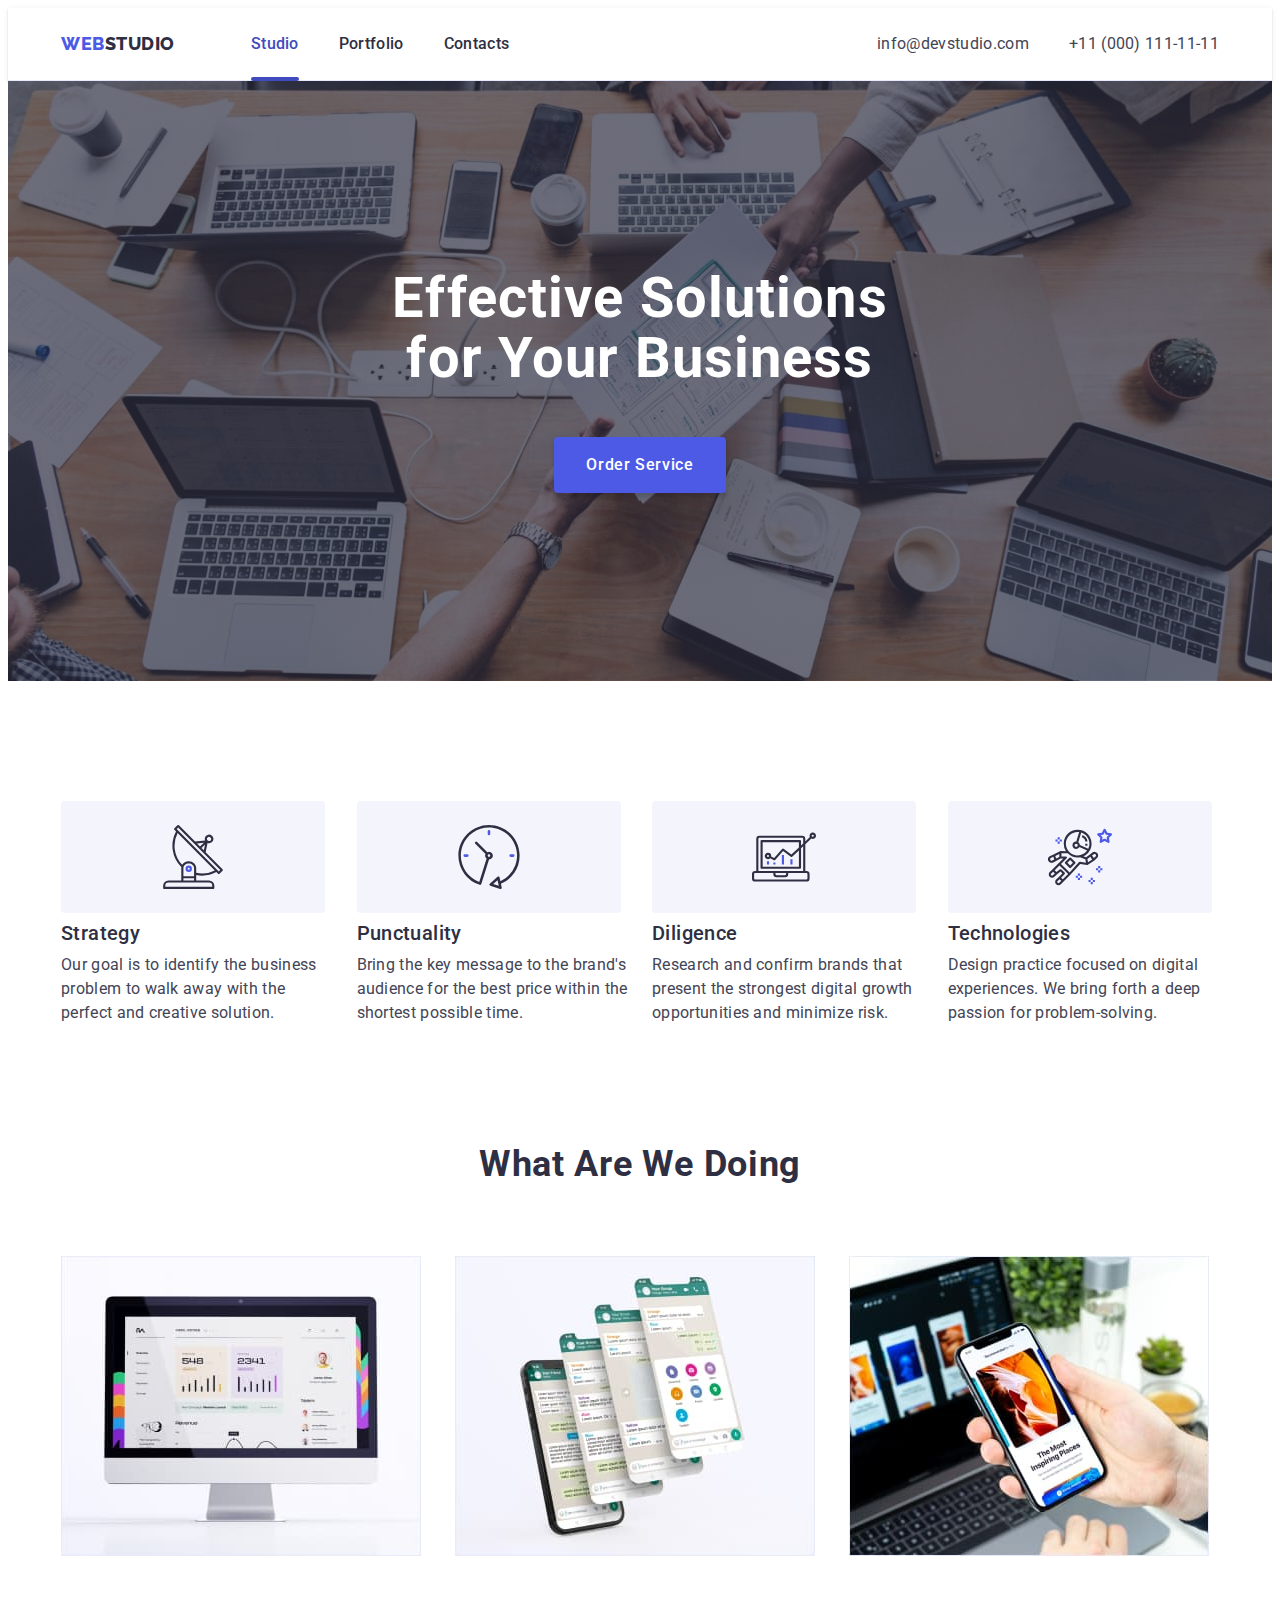
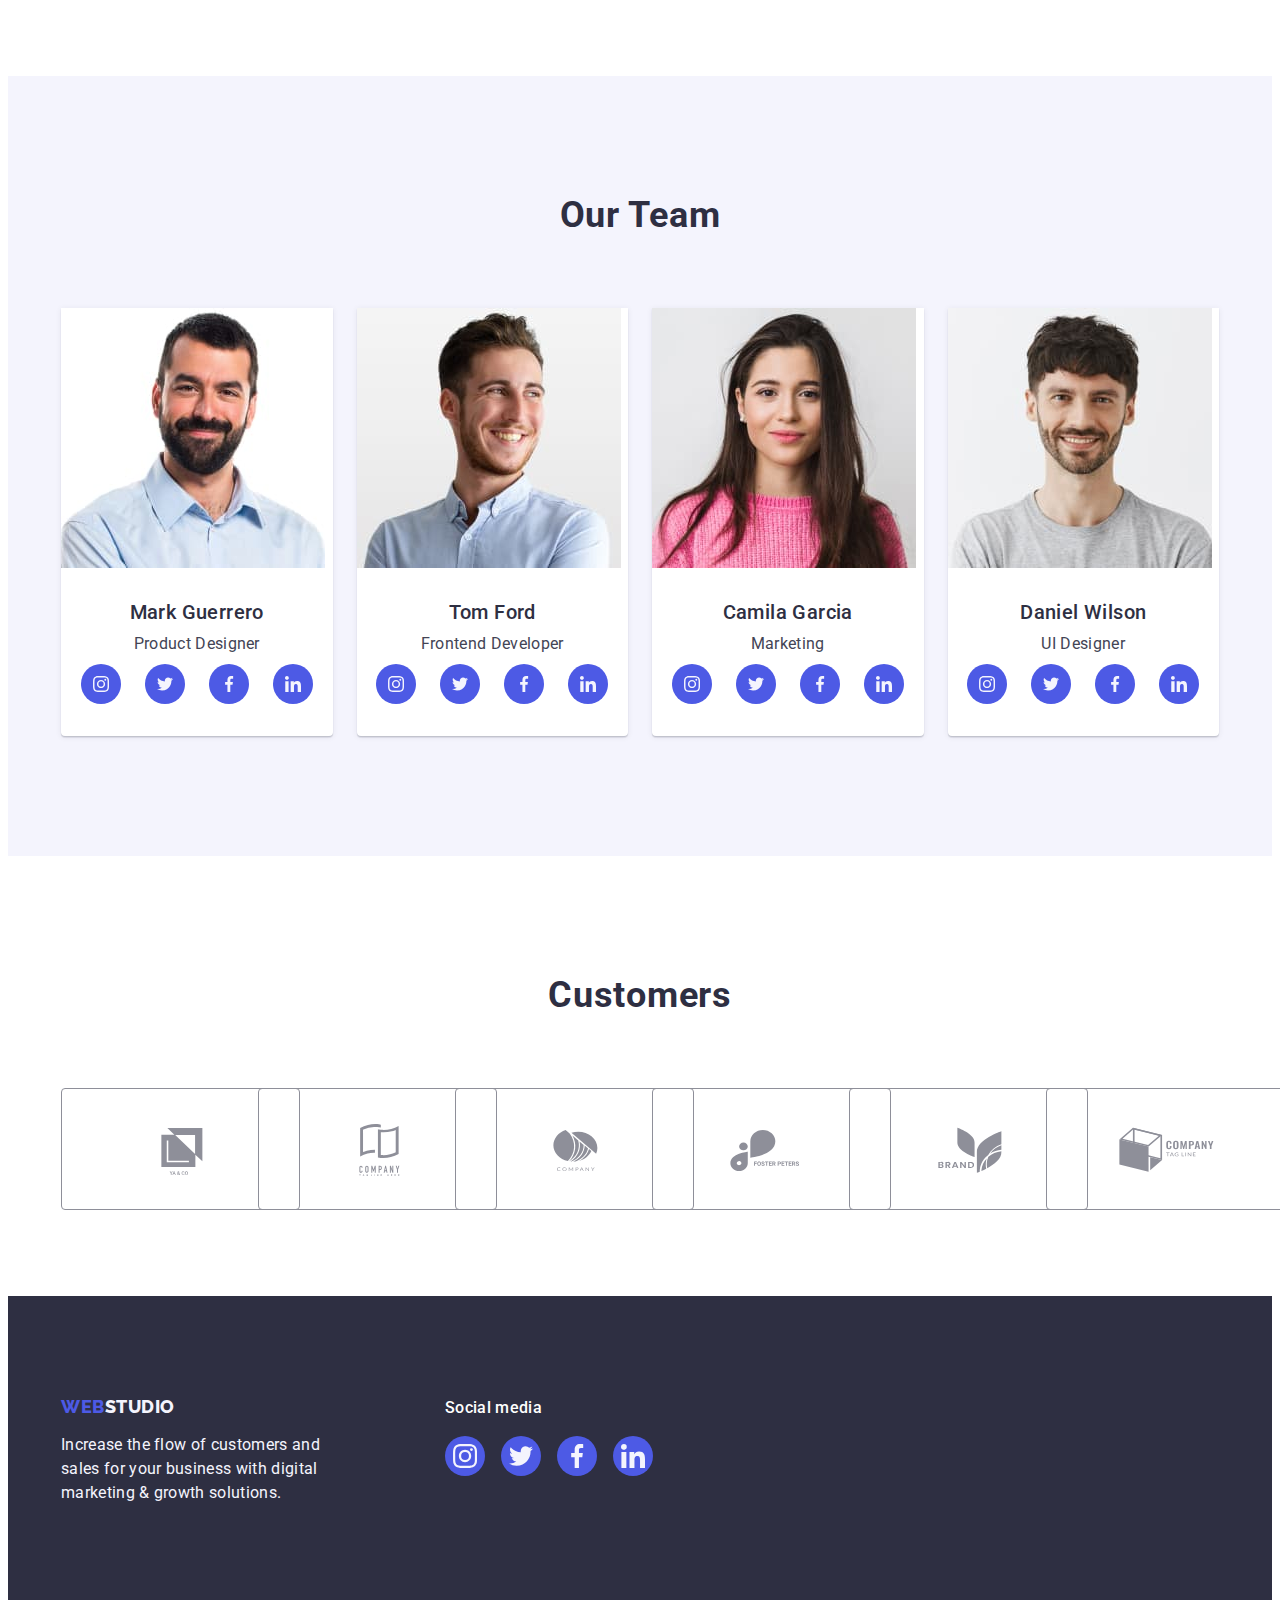
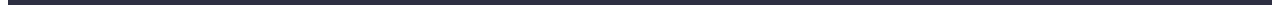
==== index.html @ c90011cb "Initial commit" ====
<!DOCTYPE html>
<html lang="en">
  <head>
    <meta charset="UTF-8" />
    <meta http-equiv="X-UA-Compatible" content="IE=edge" />
    <meta name="viewport" content="width=device-width, initial-scale=1.0" />
    <title>Web Studio</title>
    <link
      rel="stylesheet"
      href="https://cdnjs.cloudflare.com/ajax/libs/modern-normalize/1.1.0/modern-normalize.min.css"
      integrity="sha512-wpPYUAdjBVSE4KJnH1VR1HeZfpl1ub8YT/NKx4PuQ5NmX2tKuGu6U/JRp5y+Y8XG2tV+wKQpNHVUX03MfMFn9Q=="
      crossorigin="anonymous"
      referrerpolicy="no-referrer"
    />
    <link rel="preconnect" href="https://fonts.googleapis.com" />
    <link rel="preconnect" href="https://fonts.gstatic.com" crossorigin />
    <link
      href="https://fonts.googleapis.com/css2?family=Raleway:wght@800&family=Roboto:wght@400;500;700;900&display=swap"
      rel="stylesheet"
    />
    <link rel="stylesheet" href="./css/styles.css" />
  </head>
  <body>
    <!--Top line-->
    <header class="page-header">
      <div class="page-header-container container">
        <nav class="navigation">
          <a class="link-logo header-logo-link link" href="./index.html"
            >Web<span class="logo-text-top">Studio</span></a
          >
          <ul class="nav-list list">
            <li class="nav-list-item">
              <a class="nav-list-link link current" href="./index.html"
                >Studio</a
              >
            </li>
            <li class="nav-list-item">
              <a class="nav-list-link link" href="./portfolio.html"
                >Portfolio</a
              >
            </li>
            <li class="nav-list-item">
              <a class="nav-list-link link" href="">Contacts</a>
            </li>
          </ul>
        </nav>
        <address class="contact-info">
          <ul class="contact-list list">
            <li class="contact-list-item">
              <a class="contact-info-link link" href="mailto:info@devstudio.com"
                >info@devstudio.com</a
              >
            </li>
            <li class="contact-list-item">
              <a class="contact-info-link link" href="tel:+110001111111"
                >+11 (000) 111-11-11</a
              >
            </li>
          </ul>
        </address>
      </div>
    </header>
    <!--main-content-->
    <main>
      <!--Hero-->
      <section class="hero">
        <div class="hero-container container">
          <h1 class="hero-title">Effective Solutions for Your Business</h1>
          <button type="button" class="modal-open-btn" data-modal-open>
            Order Service
          </button>
        </div>
      </section>
      <!--Our-Advantage-->
      <section class="advantage section">
        <div class="advantage-container container">
          <h2 class="advantage-title visually-hidden">Our Advantage</h2>
          <ul class="advantage-list list">
            <li class="advantage-list-item">
              <div class="advantage-icon-container">
                <svg
                  class="advantage-icon"
                  aria-label="antenna icon"
                  width="64"
                  height="64"
                >
                  <use href="./images/icons.svg#icon-antenna"></use>
                </svg>
              </div>
              <h3 class="advantage-subtitle subtitle">Strategy</h3>
              <p class="advantage-description description">
                Our goal is to identify the business problem to walk away with
                the perfect and creative solution.
              </p>
            </li>
            <li class="advantage-list-item">
              <div class="advantage-icon-container">
                <svg
                  class="advantage-icon"
                  aria-label="clock icon"
                  width="64"
                  height="64"
                >
                  <use href="./images/icons.svg#icon-clock"></use>
                </svg>
              </div>
              <h3 class="advantage-subtitle subtitle">Punctuality</h3>
              <p class="advantage-description description">
                Bring the key message to the brand's audience for the best price
                within the shortest possible time.
              </p>
            </li>
            <li class="advantage-list-item">
              <div class="advantage-icon-container">
                <svg
                  class="advantage-icon"
                  aria-label="diagram icon"
                  width="64"
                  height="64"
                >
                  <use href="./images/icons.svg#icon-diagram"></use>
                </svg>
              </div>
              <h3 class="advantage-subtitle subtitle">Diligence</h3>
              <p class="advantage-description description">
                Research and confirm brands that present the strongest digital
                growth opportunities and minimize risk.
              </p>
            </li>
            <li class="advantage-list-item">
              <div class="advantage-icon-container">
                <svg
                  class="advantage-icon"
                  aria-label="astronaut icon"
                  width="64"
                  height="64"
                >
                  <use href="./images/icons.svg#icon-astronaut"></use>
                </svg>
              </div>
              <h3 class="advantage-subtitle subtitle">Technologies</h3>
              <p class="advantage-description description">
                Design practice focused on digital experiences. We bring forth a
                deep passion for problem-solving.
              </p>
            </li>
          </ul>
        </div>
      </section>
      <!--What-are-we-doing-->
      <section class="servises section">
        <div class="servises-container container">
          <h2 class="servises-title title">What are we doing</h2>
          <ul class="servises-list list">
            <li class="servises-list-item">
              <img
                class="servises-list-img"
                src="./images/servises/img-1.jpg"
                alt="website"
                width="360"
              />
            </li>
            <li class="servises-list-item">
              <img
                class="servises-list-img"
                src="./images/servises/img-2.jpg"
                alt="design"
                width="360"
              />
            </li>
            <li class="servises-list-item">
              <img
                class="servises-list-img"
                src="./images/servises/img-3.jpg"
                alt="applications"
                width="360"
              />
            </li>
          </ul>
        </div>
      </section>
      <!--Our-Team-->
      <section class="team section">
        <div class="team-container container">
          <h2 class="team-title title">Our Team</h2>
          <ul class="team-list list">
            <li class="team-list-item">
              <img
                class="team-list-img"
                src="./images/our-team/mark-guerrero.jpg"
                alt="man"
                width="264"
              />
              <div class="team-card-container">
                <h3 class="team-list-subtitle subtitle">Mark Guerrero</h3>
                <p class="team-position description">Product Designer</p>
                <ul class="social-list list">
                  <li class="social-list-item">
                    <a href="" class="social-list-link">
                      <svg
                        class="social-list-icon"
                        aria-label="instagram icon"
                        width="16"
                        height="16"
                      >
                        <use href="./images/icons.svg#icon-instagram"></use>
                      </svg>
                    </a>
                  </li>
                  <li class="social-list-item">
                    <a href="" class="social-list-link">
                      <svg
                        class="social-list-icon"
                        aria-label="twitter icon"
                        width="16"
                        height="16"
                      >
                        <use href="./images/icons.svg#icon-twitter"></use>
                      </svg>
                    </a>
                  </li>
                  <li class="social-list-item">
                    <a href="" class="social-list-link">
                      <svg
                        class="social-list-icon"
                        aria-label="facebook icon"
                        width="16"
                        height="16"
                      >
                        <use href="./images/icons.svg#icon-facebook"></use>
                      </svg>
                    </a>
                  </li>
                  <li class="social-list-item">
                    <a href="" class="social-list-link">
                      <svg
                        class="social-list-icon"
                        aria-label="linkedin icon"
                        width="16"
                        height="16"
                      >
                        <use href="./images/icons.svg#icon-linkedin"></use>
                      </svg>
                    </a>
                  </li>
                </ul>
              </div>
            </li>
            <li class="team-list-item">
              <img
                class="team-list-img"
                src="./images/our-team/tom-ford.jpg"
                alt="man"
                width="264"
              />
              <div class="team-card-container">
                <h3 class="team-list-subtitle subtitle">Tom Ford</h3>
                <p class="team-position description">Frontend Developer</p>
                <ul class="social-list list">
                  <li class="social-list-item">
                    <a href="" class="social-list-link">
                      <svg
                        class="social-list-icon"
                        aria-label="instagram icon"
                        width="16"
                        height="16"
                      >
                        <use href="./images/icons.svg#icon-instagram"></use>
                      </svg>
                    </a>
                  </li>
                  <li class="social-list-item">
                    <a href="" class="social-list-link">
                      <svg
                        class="social-list-icon"
                        aria-label="twitter icon"
                        width="16"
                        height="16"
                      >
                        <use href="./images/icons.svg#icon-twitter"></use>
                      </svg>
                    </a>
                  </li>
                  <li class="social-list-item">
                    <a href="" class="social-list-link">
                      <svg
                        class="social-list-icon"
                        aria-label="facebook icon"
                        width="16"
                        height="16"
                      >
                        <use href="./images/icons.svg#icon-facebook"></use>
                      </svg>
                    </a>
                  </li>
                  <li class="social-list-item">
                    <a href="" class="social-list-link">
                      <svg
                        class="social-list-icon"
                        aria-label="linkedin icon"
                        width="16"
                        height="16"
                      >
                        <use href="./images/icons.svg#icon-linkedin"></use>
                      </svg>
                    </a>
                  </li>
                </ul>
              </div>
            </li>
            <li class="team-list-item">
              <img
                class="team-list-img"
                src="./images/our-team/camila-garcia.jpg"
                alt="women"
                width="264"
              />
              <div class="team-card-container">
                <h3 class="team-list-subtitle subtitle">Camila Garcia</h3>
                <p class="team-position description">Marketing</p>
                <ul class="social-list list">
                  <li class="social-list-item">
                    <a href="" class="social-list-link">
                      <svg
                        class="social-list-icon"
                        aria-label="instagram icon"
                        width="16"
                        height="16"
                      >
                        <use href="./images/icons.svg#icon-instagram"></use>
                      </svg>
                    </a>
                  </li>
                  <li class="social-list-item">
                    <a href="" class="social-list-link">
                      <svg
                        class="social-list-icon"
                        aria-label="twitter icon"
                        width="16"
                        height="16"
                      >
                        <use href="./images/icons.svg#icon-twitter"></use>
                      </svg>
                    </a>
                  </li>
                  <li class="social-list-item">
                    <a href="" class="social-list-link">
                      <svg
                        class="social-list-icon"
                        aria-label="facebook icon"
                        width="16"
                        height="16"
                      >
                        <use href="./images/icons.svg#icon-facebook"></use>
                      </svg>
                    </a>
                  </li>
                  <li class="social-list-item">
                    <a href="" class="social-list-link">
                      <svg
                        class="social-list-icon"
                        aria-label="linkedin icon"
                        width="16"
                        height="16"
                      >
                        <use href="./images/icons.svg#icon-linkedin"></use>
                      </svg>
                    </a>
                  </li>
                </ul>
              </div>
            </li>
            <li class="team-list-item">
              <img
                class="team-list-img"
                src="./images/our-team/daniel-wilson.jpg"
                alt="men"
                width="264"
              />
              <div class="team-card-container">
                <h3 class="team-list-subtitle subtitle">Daniel Wilson</h3>
                <p class="team-position description">UI Designer</p>
                <ul class="social-list list">
                  <li class="social-list-item">
                    <a href="" class="social-list-link">
                      <svg
                        class="social-list-icon"
                        aria-label="instagram icon"
                        width="16"
                        height="16"
                      >
                        <use href="./images/icons.svg#icon-instagram"></use>
                      </svg>
                    </a>
                  </li>
                  <li class="social-list-item">
                    <a href="" class="social-list-link">
                      <svg
                        class="social-list-icon"
                        aria-label="twitter icon"
                        width="16"
                        height="16"
                      >
                        <use href="./images/icons.svg#icon-twitter"></use>
                      </svg>
                    </a>
                  </li>
                  <li class="social-list-item">
                    <a href="" class="social-list-link">
                      <svg
                        class="social-list-icon"
                        aria-label="facebook icon"
                        width="16"
                        height="16"
                      >
                        <use href="./images/icons.svg#icon-facebook"></use>
                      </svg>
                    </a>
                  </li>
                  <li class="social-list-item">
                    <a href="" class="social-list-link">
                      <svg
                        class="social-list-icon"
                        aria-label="linkedin icon"
                        width="16"
                        height="16"
                      >
                        <use href="./images/icons.svg#icon-linkedin"></use>
                      </svg>
                    </a>
                  </li>
                </ul>
              </div>
            </li>
          </ul>
        </div>
      </section>
      <!--Customers-->
      <section class="customers section">
        <div class="container">
          <h2 class="customers-title title">Customers</h2>
          <ul class="customers-list list">
            <li class="customers-list-item">
              <a class="customers-list-link" href=""
                ><svg class="customers-list-icon" width="104" height="56">
                  <use href="./images/icons.svg#icon-client-logo1"></use></svg
              ></a>
            </li>
            <li class="customers-list-item">
              <a class="customers-list-link" href=""
                ><svg class="customers-list-icon" width="104" height="56">
                  <use href="./images/icons.svg#icon-client-logo2"></use></svg
              ></a>
            </li>
            <li class="customers-list-item">
              <a class="customers-list-link" href=""
                ><svg class="customers-list-icon" width="104" height="56">
                  <use href="./images/icons.svg#icon-client-logo3"></use></svg
              ></a>
            </li>
            <li class="customers-list-item">
              <a class="customers-list-link" href=""
                ><svg class="customers-list-icon" width="104" height="56">
                  <use href="./images/icons.svg#icon-client-logo4"></use></svg
              ></a>
            </li>
            <li class="customers-list-item">
              <a class="customers-list-link" href=""
                ><svg class="customers-list-icon" width="104" height="56">
                  <use href="./images/icons.svg#icon-client-logo5"></use></svg
              ></a>
            </li>
            <li class="customers-list-item">
              <a class="customers-list-link" href=""
                ><svg class="customers-list-icon" width="104" height="56">
                  <use href="./images/icons.svg#icon-client-logo6"></use></svg
              ></a>
            </li>
          </ul>
        </div>
      </section>
    </main>
    <!--Footer-->
    <footer class="page-footer">
      <div class="footer-container container">
        <div class="footer-left-side">
          <a class="link-logo footer-logo-link link" href="./index.html"
            >Web<span class="logo-text-footer">Studio</span></a
          >
          <p class="footer-description">
            Increase the flow of customers and sales for your business with
            digital marketing & growth solutions.
          </p>
        </div>
        <div class="footer-right-side">
          <p class="social-media-subtitle subtitle">Social media</p>
          <ul class="social-media-list list">
            <li class="social-media-item">
              <a href="" class="social-media-link">
                <svg
                  class="social-list-icon"
                  aria-label="instagram icon"
                  width="24"
                  height="24"
                >
                  <use href="./images/icons.svg#icon-instagram"></use>
                </svg>
              </a>
            </li>
            <li class="social-media-item">
              <a href="" class="social-media-link">
                <svg
                  class="social-list-icon"
                  aria-label=" twitter icon"
                  width="24"
                  height="24"
                >
                  <use href="./images/icons.svg#icon-twitter"></use>
                </svg>
              </a>
            </li>
            <li class="social-media-item">
              <a href="" class="social-media-link">
                <svg
                  class="social-list-icon"
                  aria-label="facebook icon"
                  width="24"
                  height="24"
                >
                  <use href="./images/icons.svg#icon-facebook"></use>
                </svg>
              </a>
            </li>
            <li class="social-media-item">
              <a href="" class="social-media-link">
                <svg
                  class="social-list-icon"
                  aria-label="linkedin icon"
                  width="24"
                  height="24"
                >
                  <use href="./images/icons.svg#icon-linkedin"></use>
                </svg>
              </a>
            </li>
          </ul>
        </div>
      </div>
    </footer>
    <div class="backdrop is-hidden" data-modal>
      <div class="modal">
        <button type="button" class="modal-close-btn" data-modal-close>
          <svg class="modal-close-btn-icon" width="8" height="8">
            <use href="./images/icons.svg#icon-close"></use>
          </svg>
        </button>
      </div>
    </div>
    <script src="./js/modal.js"></script>
  </body>
</html>
---- css/styles.css ----
:root {
  --main-font-family: 'Roboto', sans-serif;
  --secondary-font-family: 'Raleway', sans-serif;
  --primary-text-color: #2e2f42;
  --secondary-text-color: #434455;
  --accent-color: #4d5ae5;
  --next-accent-color: #404bbf;
  --dark-background-color: #2e2f42;
  --light-background-color: #f4f4fd;
  --light-text-color: #f4f4fd;
  --white-background: #ffffff;
  --green-color: #31d0aa;
  --subtle-text: #8e8f99;
  --card-set-gap: 24px;
  --button-focus: 1px solid #e7e9fc;
  --transition-dur-and-time-func: 250ms cubic-bezier(0.4, 0, 0.2, 1);
}
/*Basic*/
.list {
  list-style: none;
}

.link {
  text-decoration: none;
}
button {
  cursor: pointer;
}
h1,
h2,
h3,
h4,
p {
  margin-top: 0;
  margin-bottom: 0;
}

ul,
ol {
  margin-top: 0;
  margin-bottom: 0;
  padding-left: 0;
}

img {
  display: block;
}

body {
  font-family: var(--main-font-family);
  color: var(--secondary-text-color);
  background-color: var(--white-background);
}

.container {
  width: 1158px;
  margin-left: auto;
  margin-right: auto;
  padding: 0 15px;
}
.section {
  padding-top: 120px;
  padding-bottom: 120px;
}
/*================= COMPONENTS =================*/

.modal-open-btn {
  font-family: var(--main-font-family);
  font-style: normal;
  font-weight: 500;
  font-size: 16px;
  line-height: 1.5;
  letter-spacing: 0.04em;
  background-color: var(--accent-color);
  color: var(--white-background);
  min-width: 169px;
  display: block;
  margin-left: auto;
  margin-right: auto;
  margin-top: 48px;
  padding: 16px 32px;
  gap: 10px;
  box-shadow: 0px 4px 4px rgba(0, 0, 0, 0.15);
  border: transparent;
  border-radius: 4px;
  transition: background-color var(--transition-dur-and-time-func);
}
.modal-open-btn:hover,
.modal-open-btn:focus {
  background-color: var(--next-accent-color);
}
.sorting-btn {
  font-family: var(--main-font-family);
  font-style: normal;
  font-weight: 500;
  font-size: 16px;
  line-height: 1.5;
  letter-spacing: 0.04em;
  background-color: var(--light-background-color);
  color: var(--accent-color);
  padding: 12px 24px;
  border: var(--button-focus);
  border-radius: 4px;
  transition: color var(--transition-dur-and-time-func),
    background-color var(--transition-dur-and-time-func),
    border-color var(--transition-dur-and-time-func),
    box-shadow var(--transition-dur-and-time-func);
}
.sorting-btn:hover,
.sorting-btn:focus {
  color: var(--white-background);
  background-color: var(--next-accent-color);
  box-shadow: 0px 3px 1px rgba(0, 0, 0, 0.1), 0px 2px 1px rgba(0, 0, 0, 0.08),
    0px 2px 2px rgba(0, 0, 0, 0.12);
  border: 1px solid transparent;
}
.title {
  font-size: 36px;
  line-height: 1.1;
  text-align: center;
  letter-spacing: 0.02em;
  text-transform: capitalize;
  color: var(--primary-text-color);
  margin-bottom: 72px;
}
.subtitle {
  font-weight: 500;
  font-size: 20px;
  line-height: 1.2;
  letter-spacing: 0.02em;
  color: var(--primary-text-color);
}
.description,
.contact-info-link {
  font-size: 16px;
  line-height: 1.5;
  letter-spacing: 0.02em;
  color: var(--secondary-text-color);
}
.visually-hidden {
  position: absolute;
  white-space: nowrap;
  width: 1px;
  height: 1px;
  overflow: hidden;
  border: 0;
  padding: 0;
  clip: rect(0 0 0 0);
  clip-path: inset(50%);
  margin: -1px;
}

/*================= COMPONENTS =================*/

/*====================HEDER====================*/

.link-logo {
  font-family: var(--secondary-font-family);
  font-weight: 800;
  font-size: 18px;
  line-height: 1.17;
  letter-spacing: 0.03em;
  text-transform: uppercase;
  color: var(--accent-color);
}
.header-logo-link {
  margin-right: 76px;
}
.logo-text-top {
  color: var(--primary-text-color);
}
.nav-list-link,
.social-media-subtitle {
  display: block;
  font-weight: 500;
  font-size: 16px;
  line-height: 1.5;
  letter-spacing: 0.02em;
  color: var(--primary-text-color);
  padding: 24px 0;
}
.nav-list-link {
  position: relative;
  transition: color var(--transition-dur-and-time-func);
}
.contact-info-link {
  transition: color var(--transition-dur-and-time-func);
}
.nav-list-link:hover,
.nav-list-link:focus,
.contact-info-link:hover,
.contact-info-link:focus {
  color: var(--next-accent-color);
}
.contact-info {
  font-style: normal;
}
.page-header {
  box-shadow: 0px 2px 1px rgba(46, 47, 66, 0.08),
    0px 1px 1px rgba(46, 47, 66, 0.16), 0px 1px 6px rgba(46, 47, 66, 0.08);
  border-bottom: 1px solid #e7e9fc;
}
.page-header-container {
  display: flex;
  align-items: center;
  justify-content: space-between;
}
.navigation {
  display: flex;
  align-items: center;
}
.nav-list {
  display: flex;
  flex-direction: row;
  align-items: flex-start;
  padding: 0px;
  gap: 40px;
}

.contact-info {
  display: flex;
  align-items: center;
}
.contact-list {
  display: flex;
  align-items: center;
  gap: 40px;
}
.current {
  color: var(--next-accent-color);
}
.current::after {
  content: '';
  position: absolute;
  left: 0;
  bottom: -1px;
  width: 100%;
  height: 4px;
  border-radius: 2px;
  background: var(--next-accent-color);
}
/*==================== /HEDER ====================*/

/*==================== MAIN ====================*/

/*==================== HERO ====================*/

.hero {
  background-color: var(--dark-background-color);
  background-image: linear-gradient(
      rgba(46, 47, 66, 0.7),
      rgba(46, 47, 66, 0.7)
    ),
    url(../images/hero/group-people-working-website-template.jpg);
  background-repeat: no-repeat;
  background-size: cover;
  background-position: center;
  max-width: 1440px;
  margin-left: auto;
  margin-right: auto;
  padding: 188px 0;
}
.hero-title {
  font-size: 56px;
  line-height: 1.07;
  text-align: center;
  letter-spacing: 0.02em;
  color: var(--white-background);
}
.hero-title {
  max-width: 496px;
  margin-left: auto;
  margin-right: auto;
}

/*==================== HERO ====================*/

/*==================== ADVANTAGE ====================*/
.advantage-icon-container {
  width: 264px;
  height: 112px;
  display: flex;
  justify-content: center;
  align-items: center;
  background-color: var(--light-background-color);
  border-radius: 4px;
  margin-bottom: 8px;
}
.advantage-list {
  display: flex;
  gap: 24px;
}
.advantage-list-item {
  width: calc((100% - 72px) / 4);
}
.advantage-subtitle {
  margin-bottom: 8px;
}

/*==================== ADVANTAGE ====================*/

/*==================== SERVISES ====================*/

.servises-list {
  display: flex;
  gap: 24px;
}

.servises-list-item {
  flex-basis: calc((100% - 48px) / 3);
}
.servises {
  padding-top: 0;
}
/*==================== /SERVISES ====================*/

/*==================== TEAM ====================*/

.team {
  background-color: var(--light-background-color);
}

.team-card-container {
  padding: 32px 0;
}

.team-list-subtitle {
  text-align: center;
  margin-bottom: 8px;
}
.team-position {
  margin-bottom: 8px;
}
.team-list {
  display: flex;
  gap: 24px;
}
.team-list-item {
  width: calc((100% - 72px) / 4);
  background-color: var(--white-background);
  box-shadow: 0px 1px 6px rgba(46, 47, 66, 0.08),
    0px 1px 1px rgba(46, 47, 66, 0.16), 0px 2px 1px rgba(46, 47, 66, 0.08);
  border-radius: 0px 0px 4px 4px;
}
.team-position {
  text-align: center;
}
.social-list {
  display: flex;
  justify-content: center;
  gap: 24px;
}
.social-list-link {
  display: flex;
  justify-content: center;
  align-items: center;
  width: 40px;
  height: 40px;
  border-radius: 50%;
  background-color: var(--accent-color);
  transition: background-color var(--transition-dur-and-time-func);
}
.social-list-link:hover,
.social-list-link:focus {
  background-color: var(--next-accent-color);
}
.social-list-icon {
  fill: #f4f4fd;
}
/*==================== /TEAM ====================*/

/*==================== CUSTOMERS ====================*/

.customers-list {
  display: flex;
  justify-content: center;
  gap: 24px;
}
.customers-list-item {
  width: calc((100% - 120px) / 6);
  height: 88px;
}
.customers-list-link {
  display: flex;
  align-items: center;
  justify-content: center;
  width: 100%;
  height: 100%;
  border: 1px solid #8e8f99;
  border-radius: 4px;
  color: var(--subtle-text);
  padding: 16px 32px;
  transition: border-color var(--transition-dur-and-time-func),
    color var(--transition-dur-and-time-func);
}
.customers-list-link:hover,
.customers-list-link:focus {
  border-color: var(--next-accent-color);
  color: var(--next-accent-color);
}
.customers-list-icon {
  fill: currentColor;
}

/*==================== /CUSTOMERS ====================*/

/*==================== /MAIN ====================*/

/*=================== FOOTER ======================*/

.page-footer {
  padding: 100px 0;
  background-color: var(--dark-background-color);
}
.footer-logo-link {
  display: inline-block;
  margin-bottom: 16px;
}
.logo-text-footer {
  color: var(--light-background-color);
}
.footer-description {
  width: 264px;
  font-style: normal;
  font-weight: 400;
  font-size: 16px;
  line-height: 1.5;
  letter-spacing: 0.02em;
  color: var(--light-background-color);
}
.social-media-subtitle {
  margin-bottom: 16px;
}
.social-list-icon {
  fill: var(--light-background-color);
}
.social-media-list {
  display: flex;
  justify-content: center;
  gap: 16px;
}
.social-media-link {
  display: flex;
  justify-content: center;
  align-items: center;
  width: 40px;
  height: 40px;
  border-radius: 50%;
  background-color: var(--accent-color);
  transition: background-color var(--transition-dur-and-time-func);
}
.social-media-link:hover,
.social-media-link:focus {
  background-color: var(--green-color);
}
.social-media-subtitle {
  color: var(--white-background);
  padding: 0;
}
.footer-container {
  display: flex;
  align-items: baseline;
}
.footer-left-side {
  margin-right: 120px;
}
.footer-right-side {
  display: block;
}
/*=================== /FOOTER ======================*/

/*==================== PORTFOLIO ====================*/
.sorting-list {
  display: flex;
  justify-content: center;
  align-items: center;
  gap: 24px;
  margin-bottom: 72px;
}
.examples {
  padding-top: 96px;
  padding-bottom: 120px;
}
.examples-list {
  display: flex;
  flex-wrap: wrap;
  column-gap: 24px;
  row-gap: 48px;
}
.examples-list-link {
  display: block;
  transition: box-shadow var(--transition-dur-and-time-func);
}
.examples-list-link:hover,
.examples-list-link:focus {
  box-shadow: 0px 1px 6px rgba(46, 47, 66, 0.08),
    0px 1px 1px rgba(46, 47, 66, 0.16), 0px 2px 1px rgba(46, 47, 66, 0.08);
}
.examples-list-link:hover .overlay,
.examples-list-link:focus .overlay {
  transform: translateY(0%);
}
.examples-container {
  padding: 32px 16px;
  border: 1px solid #e7e9fc;
  border-top: transparent;
}
.examples-list-item {
  width: calc((100% - 48px) / 3);
}
.examples-subtitle {
  margin-bottom: 8px;
}
.examples-list-img {
  position: relative;
  overflow: hidden;
}
.overlay {
  position: absolute;
  top: 0;
  left: 0;
  width: 100%;
  height: 100%;
  overflow: auto;
  padding: 40px 32px;
  background-color: var(--accent-color);
  transform: translateY(100%);
  transition: transform var(--transition-dur-and-time-func);
}
.overlay-description {
  font-style: normal;
  font-weight: 400;
  font-size: 16px;
  line-height: 1.5;
  letter-spacing: 0.02em;
  color: var(--light-text-color);
}
/*==================== /PORTFOLIO ====================*/

/*==================== BACKDROP ====================*/
.backdrop {
  position: fixed;
  top: 0;
  left: 0;
  width: 100%;
  height: 100%;
  background-color: rgba(46, 47, 66, 0.4);
  opacity: 1;
  visibility: visible;
  transition: opacity var(--transition-dur-and-time-func),
    visibility var(--transition-dur-and-time-func);
}
.modal {
  position: absolute;
  top: 50%;
  left: 50%;
  transform: translate(-50%, -50%);
  width: 408px;
  min-height: 584px;
  background: #fcfcfc;
  box-shadow: 0px 1px 1px rgba(0, 0, 0, 0.14), 0px 1px 3px rgba(0, 0, 0, 0.12),
    0px 2px 1px rgba(0, 0, 0, 0.2);
  border-radius: 4px;
  transition: transform var(--transition-dur-and-time-func);
}
.modal-close-btn {
  position: absolute;
  top: 24px;
  right: 24px;
  display: flex;
  align-items: center;
  justify-content: center;
  width: 24px;
  height: 24px;
  padding: 0;
  background: #e7e9fc;
  border: 1px solid rgba(0, 0, 0, 0.1);
  border-radius: 50%;
  transition: background-color var(--transition-dur-and-time-func),
    border var(--transition-dur-and-time-func);
}
.modal-close-btn:hover,
.modal-close-btn:focus {
  background-color: var(--next-accent-color);
  fill: var(--white-background);
  border: none;
}
.modal-close-btn-icon {
  transition: fill var(--transition-dur-and-time-func);
}
.is-hidden {
  opacity: 0;
  visibility: hidden;
  pointer-events: none;
}
/*==================== /BACKDROP ====================*/
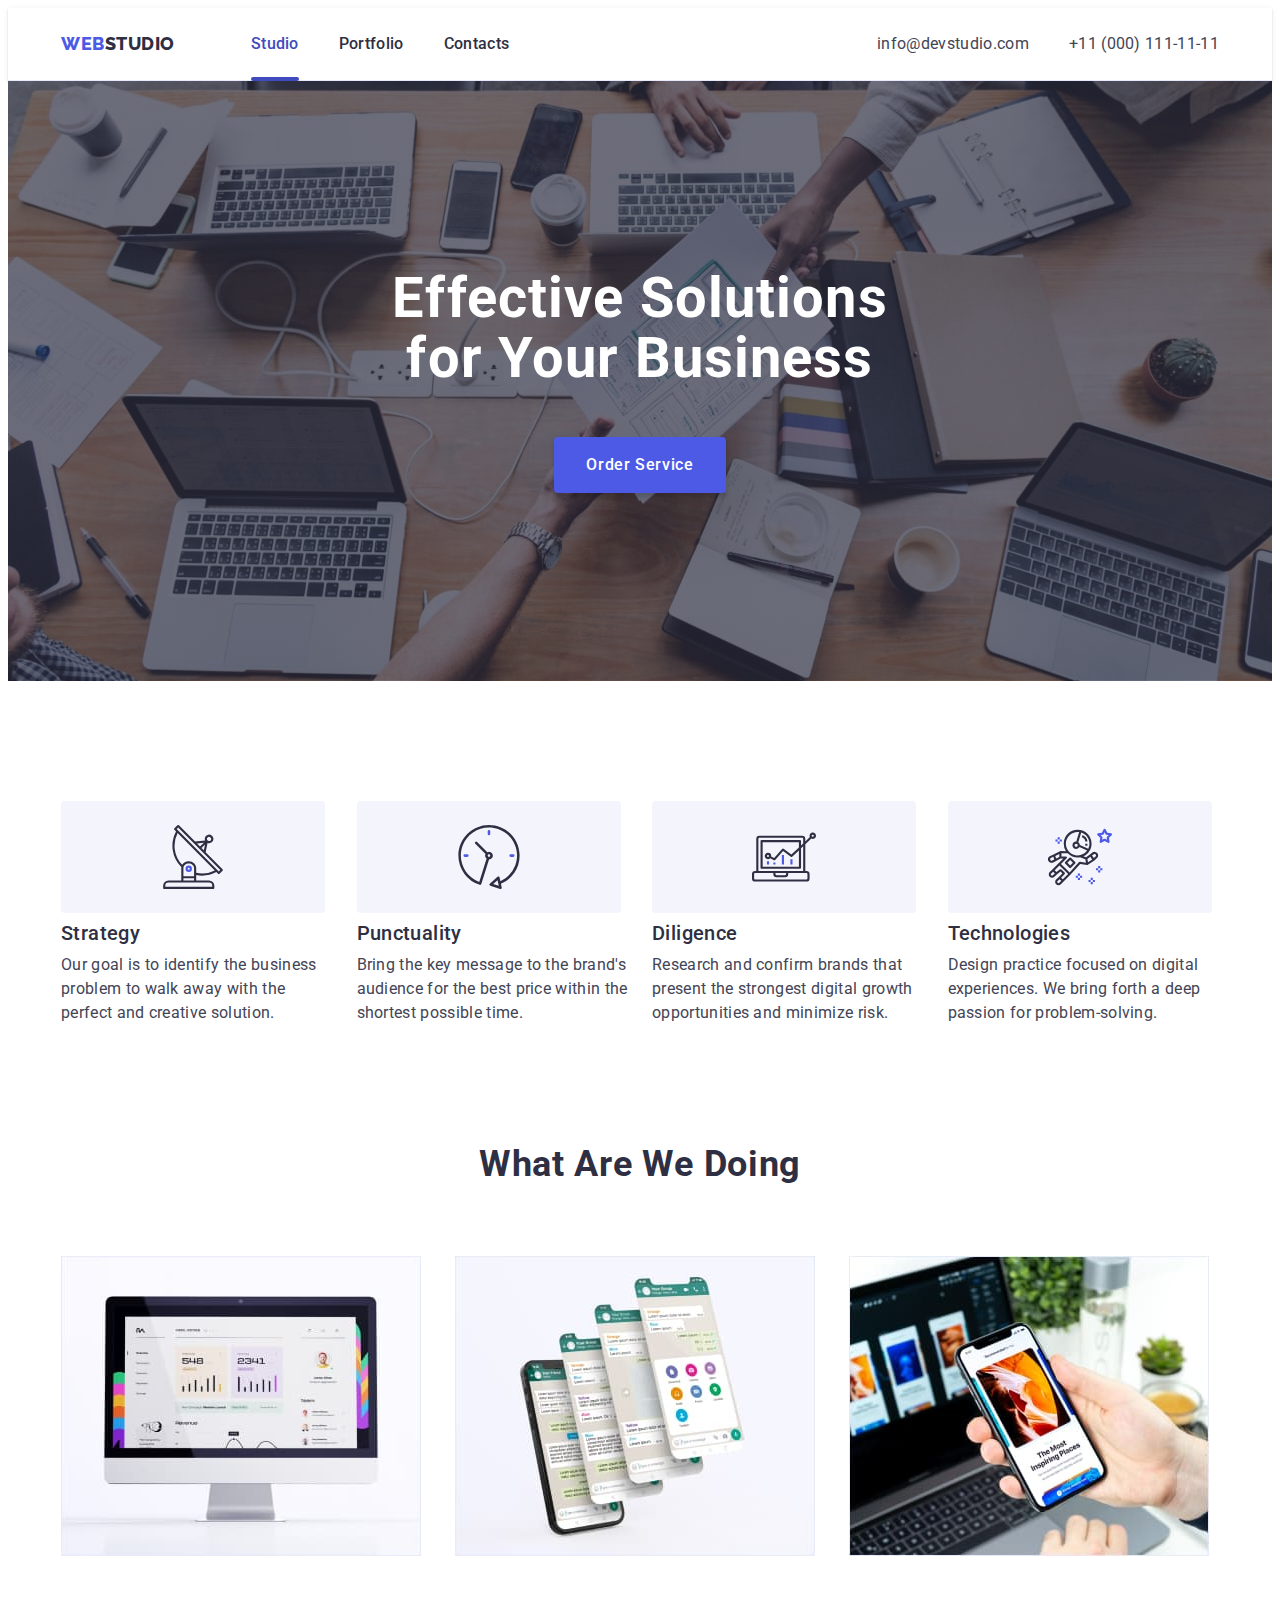
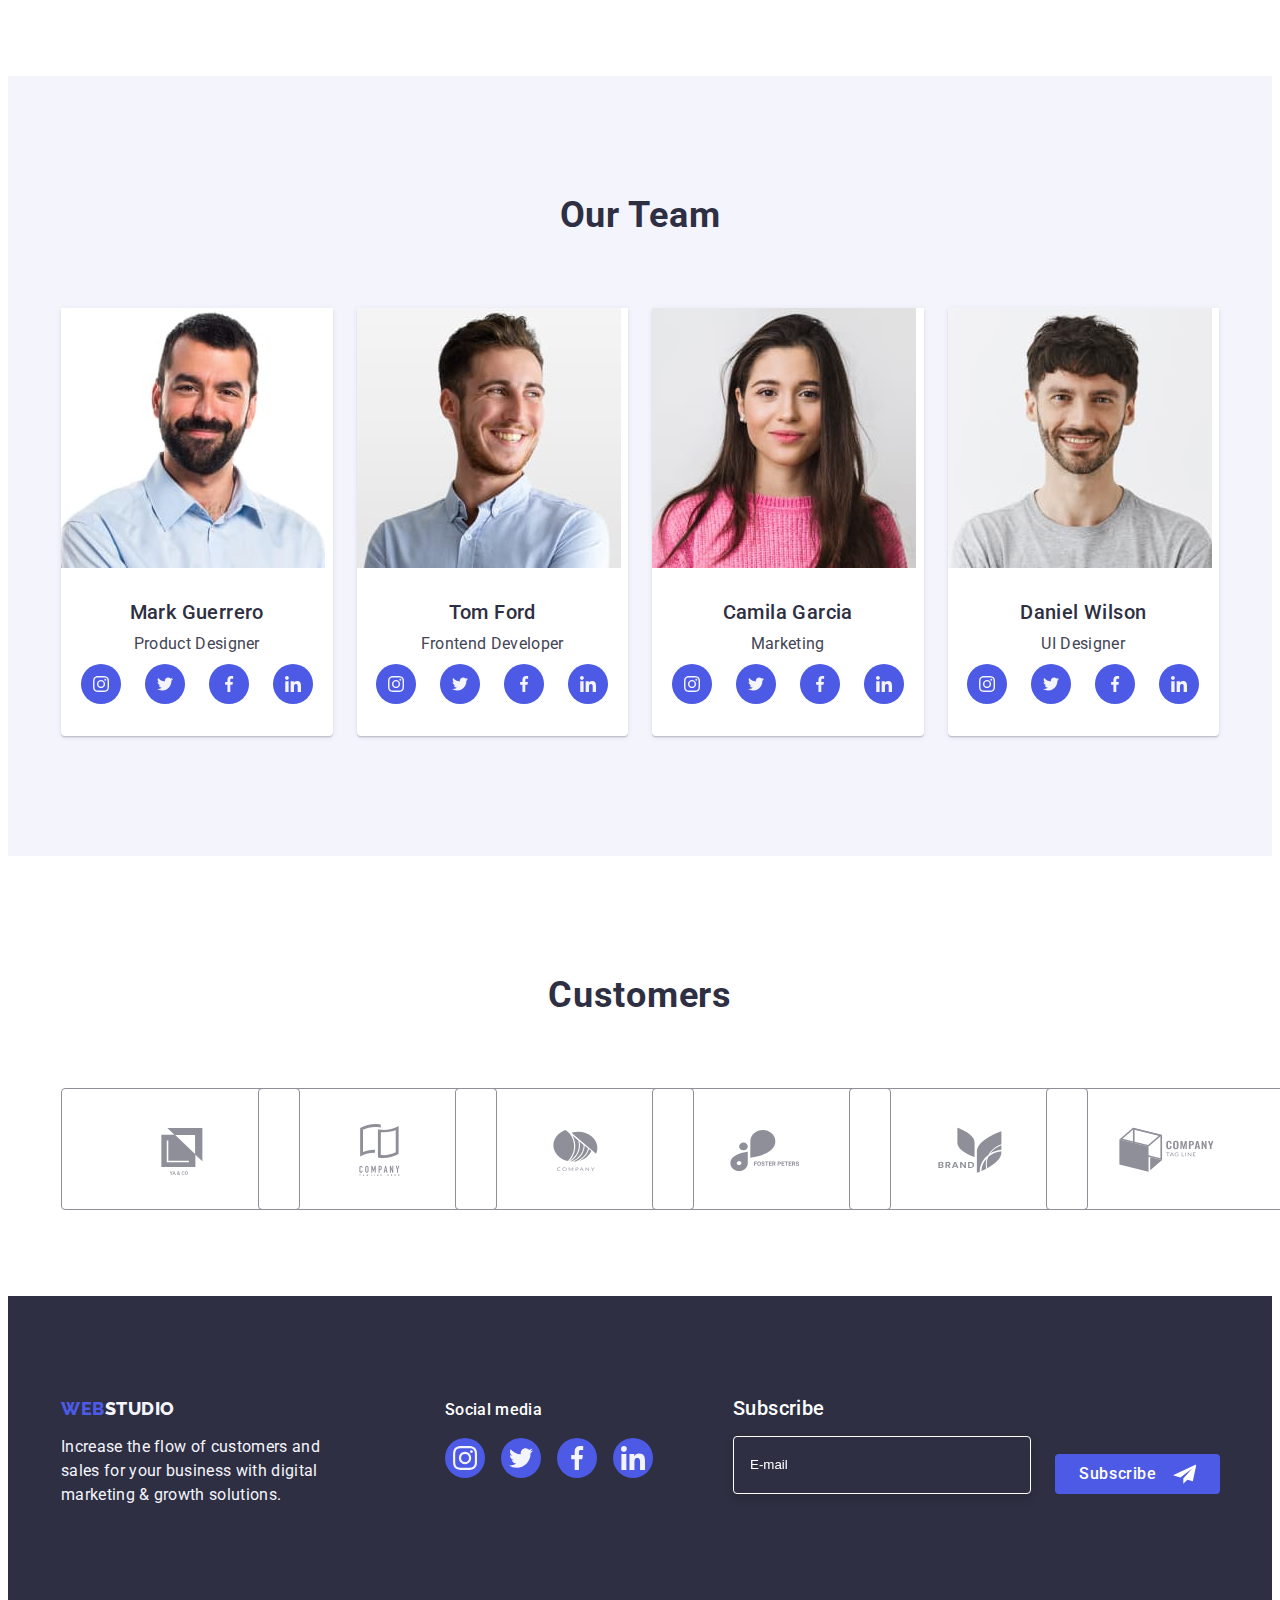
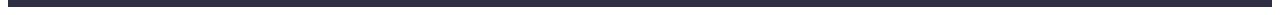
==== commit 245149f0: "Update all" ====
--- a/index.html
+++ b/index.html
@@ -1,561 +1,441 @@
 <!DOCTYPE html>
 <html lang="en">
-  <head>
-    <meta charset="UTF-8" />
-    <meta http-equiv="X-UA-Compatible" content="IE=edge" />
-    <meta name="viewport" content="width=device-width, initial-scale=1.0" />
-    <title>Web Studio</title>
-    <link
-      rel="stylesheet"
-      href="https://cdnjs.cloudflare.com/ajax/libs/modern-normalize/1.1.0/modern-normalize.min.css"
-      integrity="sha512-wpPYUAdjBVSE4KJnH1VR1HeZfpl1ub8YT/NKx4PuQ5NmX2tKuGu6U/JRp5y+Y8XG2tV+wKQpNHVUX03MfMFn9Q=="
-      crossorigin="anonymous"
-      referrerpolicy="no-referrer"
-    />
-    <link rel="preconnect" href="https://fonts.googleapis.com" />
-    <link rel="preconnect" href="https://fonts.gstatic.com" crossorigin />
-    <link
-      href="https://fonts.googleapis.com/css2?family=Raleway:wght@800&family=Roboto:wght@400;500;700;900&display=swap"
-      rel="stylesheet"
-    />
-    <link rel="stylesheet" href="./css/styles.css" />
-  </head>
-  <body>
-    <!--Top line-->
-    <header class="page-header">
-      <div class="page-header-container container">
-        <nav class="navigation">
-          <a class="link-logo header-logo-link link" href="./index.html"
-            >Web<span class="logo-text-top">Studio</span></a
-          >
-          <ul class="nav-list list">
-            <li class="nav-list-item">
-              <a class="nav-list-link link current" href="./index.html"
-                >Studio</a
-              >
-            </li>
-            <li class="nav-list-item">
-              <a class="nav-list-link link" href="./portfolio.html"
-                >Portfolio</a
-              >
-            </li>
-            <li class="nav-list-item">
-              <a class="nav-list-link link" href="">Contacts</a>
-            </li>
-          </ul>
-        </nav>
-        <address class="contact-info">
-          <ul class="contact-list list">
-            <li class="contact-list-item">
-              <a class="contact-info-link link" href="mailto:info@devstudio.com"
-                >info@devstudio.com</a
-              >
-            </li>
-            <li class="contact-list-item">
-              <a class="contact-info-link link" href="tel:+110001111111"
-                >+11 (000) 111-11-11</a
-              >
-            </li>
-          </ul>
-        </address>
-      </div>
-    </header>
-    <!--main-content-->
-    <main>
-      <!--Hero-->
-      <section class="hero">
-        <div class="hero-container container">
-          <h1 class="hero-title">Effective Solutions for Your Business</h1>
-          <button type="button" class="modal-open-btn" data-modal-open>
-            Order Service
+
+<head>
+  <meta charset="UTF-8" />
+  <meta http-equiv="X-UA-Compatible" content="IE=edge" />
+  <meta name="viewport" content="width=device-width, initial-scale=1.0" />
+  <title>Web Studio</title>
+  <link rel="stylesheet" href="https://cdnjs.cloudflare.com/ajax/libs/modern-normalize/1.1.0/modern-normalize.min.css"
+    integrity="sha512-wpPYUAdjBVSE4KJnH1VR1HeZfpl1ub8YT/NKx4PuQ5NmX2tKuGu6U/JRp5y+Y8XG2tV+wKQpNHVUX03MfMFn9Q=="
+    crossorigin="anonymous" referrerpolicy="no-referrer" />
+  <link rel="preconnect" href="https://fonts.googleapis.com" />
+  <link rel="preconnect" href="https://fonts.gstatic.com" crossorigin />
+  <link href="https://fonts.googleapis.com/css2?family=Raleway:wght@800&family=Roboto:wght@400;500;700;900&display=swap"
+    rel="stylesheet" />
+  <link rel="stylesheet" href="./css/styles.css" />
+</head>
+
+<body>
+  <!--Top line-->
+  <header class="page-header">
+    <div class="page-header-container container">
+      <nav class="navigation">
+        <a class="link-logo header-logo-link link" href="./index.html">Web<span class="logo-text-top">Studio</span></a>
+        <ul class="nav-list list">
+          <li class="nav-list-item">
+            <a class="nav-list-link link current" href="./index.html">Studio</a>
+          </li>
+          <li class="nav-list-item">
+            <a class="nav-list-link link" href="./portfolio.html">Portfolio</a>
+          </li>
+          <li class="nav-list-item">
+            <a class="nav-list-link link" href="">Contacts</a>
+          </li>
+        </ul>
+      </nav>
+      <address class="contact-info">
+        <ul class="contact-list list">
+          <li class="contact-list-item">
+            <a class="contact-info-link link" href="mailto:info@devstudio.com">info@devstudio.com</a>
+          </li>
+          <li class="contact-list-item">
+            <a class="contact-info-link link" href="tel:+110001111111">+11 (000) 111-11-11</a>
+          </li>
+        </ul>
+      </address>
+    </div>
+  </header>
+  <!--main-content-->
+  <main>
+    <!--Hero-->
+    <section class="hero">
+      <div class="hero-container container">
+        <h1 class="hero-title">Effective Solutions for Your Business</h1>
+        <button type="button" class="modal-open-btn" data-modal-open>
+          Order Service
+        </button>
+      </div>
+    </section>
+    <!--Our-Advantage-->
+    <section class="advantage section">
+      <div class="advantage-container container">
+        <h2 class="advantage-title visually-hidden">Our Advantage</h2>
+        <ul class="advantage-list list">
+          <li class="advantage-list-item">
+            <div class="advantage-icon-container">
+              <svg class="advantage-icon" aria-label="antenna icon" width="64" height="64">
+                <use href="./images/icons.svg#icon-antenna"></use>
+              </svg>
+            </div>
+            <h3 class="advantage-subtitle subtitle">Strategy</h3>
+            <p class="advantage-description description">
+              Our goal is to identify the business problem to walk away with
+              the perfect and creative solution.
+            </p>
+          </li>
+          <li class="advantage-list-item">
+            <div class="advantage-icon-container">
+              <svg class="advantage-icon" aria-label="clock icon" width="64" height="64">
+                <use href="./images/icons.svg#icon-clock"></use>
+              </svg>
+            </div>
+            <h3 class="advantage-subtitle subtitle">Punctuality</h3>
+            <p class="advantage-description description">
+              Bring the key message to the brand's audience for the best price
+              within the shortest possible time.
+            </p>
+          </li>
+          <li class="advantage-list-item">
+            <div class="advantage-icon-container">
+              <svg class="advantage-icon" aria-label="diagram icon" width="64" height="64">
+                <use href="./images/icons.svg#icon-diagram"></use>
+              </svg>
+            </div>
+            <h3 class="advantage-subtitle subtitle">Diligence</h3>
+            <p class="advantage-description description">
+              Research and confirm brands that present the strongest digital
+              growth opportunities and minimize risk.
+            </p>
+          </li>
+          <li class="advantage-list-item">
+            <div class="advantage-icon-container">
+              <svg class="advantage-icon" aria-label="astronaut icon" width="64" height="64">
+                <use href="./images/icons.svg#icon-astronaut"></use>
+              </svg>
+            </div>
+            <h3 class="advantage-subtitle subtitle">Technologies</h3>
+            <p class="advantage-description description">
+              Design practice focused on digital experiences. We bring forth a
+              deep passion for problem-solving.
+            </p>
+          </li>
+        </ul>
+      </div>
+    </section>
+    <!--What-are-we-doing-->
+    <section class="servises section">
+      <div class="servises-container container">
+        <h2 class="servises-title title">What are we doing</h2>
+        <ul class="servises-list list">
+          <li class="servises-list-item">
+            <img class="servises-list-img" src="./images/servises/img-1.jpg" alt="website" width="360" />
+          </li>
+          <li class="servises-list-item">
+            <img class="servises-list-img" src="./images/servises/img-2.jpg" alt="design" width="360" />
+          </li>
+          <li class="servises-list-item">
+            <img class="servises-list-img" src="./images/servises/img-3.jpg" alt="applications" width="360" />
+          </li>
+        </ul>
+      </div>
+    </section>
+    <!--Our-Team-->
+    <section class="team section">
+      <div class="team-container container">
+        <h2 class="team-title title">Our Team</h2>
+        <ul class="team-list list">
+          <li class="team-list-item">
+            <img class="team-list-img" src="./images/our-team/mark-guerrero.jpg" alt="man" width="264" />
+            <div class="team-card-container">
+              <h3 class="team-list-subtitle subtitle">Mark Guerrero</h3>
+              <p class="team-position description">Product Designer</p>
+              <ul class="social-list list">
+                <li class="social-list-item">
+                  <a href="" class="social-list-link">
+                    <svg class="social-list-icon" aria-label="instagram icon" width="16" height="16">
+                      <use href="./images/icons.svg#icon-instagram"></use>
+                    </svg>
+                  </a>
+                </li>
+                <li class="social-list-item">
+                  <a href="" class="social-list-link">
+                    <svg class="social-list-icon" aria-label="twitter icon" width="16" height="16">
+                      <use href="./images/icons.svg#icon-twitter"></use>
+                    </svg>
+                  </a>
+                </li>
+                <li class="social-list-item">
+                  <a href="" class="social-list-link">
+                    <svg class="social-list-icon" aria-label="facebook icon" width="16" height="16">
+                      <use href="./images/icons.svg#icon-facebook"></use>
+                    </svg>
+                  </a>
+                </li>
+                <li class="social-list-item">
+                  <a href="" class="social-list-link">
+                    <svg class="social-list-icon" aria-label="linkedin icon" width="16" height="16">
+                      <use href="./images/icons.svg#icon-linkedin"></use>
+                    </svg>
+                  </a>
+                </li>
+              </ul>
+            </div>
+          </li>
+          <li class="team-list-item">
+            <img class="team-list-img" src="./images/our-team/tom-ford.jpg" alt="man" width="264" />
+            <div class="team-card-container">
+              <h3 class="team-list-subtitle subtitle">Tom Ford</h3>
+              <p class="team-position description">Frontend Developer</p>
+              <ul class="social-list list">
+                <li class="social-list-item">
+                  <a href="" class="social-list-link">
+                    <svg class="social-list-icon" aria-label="instagram icon" width="16" height="16">
+                      <use href="./images/icons.svg#icon-instagram"></use>
+                    </svg>
+                  </a>
+                </li>
+                <li class="social-list-item">
+                  <a href="" class="social-list-link">
+                    <svg class="social-list-icon" aria-label="twitter icon" width="16" height="16">
+                      <use href="./images/icons.svg#icon-twitter"></use>
+                    </svg>
+                  </a>
+                </li>
+                <li class="social-list-item">
+                  <a href="" class="social-list-link">
+                    <svg class="social-list-icon" aria-label="facebook icon" width="16" height="16">
+                      <use href="./images/icons.svg#icon-facebook"></use>
+                    </svg>
+                  </a>
+                </li>
+                <li class="social-list-item">
+                  <a href="" class="social-list-link">
+                    <svg class="social-list-icon" aria-label="linkedin icon" width="16" height="16">
+                      <use href="./images/icons.svg#icon-linkedin"></use>
+                    </svg>
+                  </a>
+                </li>
+              </ul>
+            </div>
+          </li>
+          <li class="team-list-item">
+            <img class="team-list-img" src="./images/our-team/camila-garcia.jpg" alt="women" width="264" />
+            <div class="team-card-container">
+              <h3 class="team-list-subtitle subtitle">Camila Garcia</h3>
+              <p class="team-position description">Marketing</p>
+              <ul class="social-list list">
+                <li class="social-list-item">
+                  <a href="" class="social-list-link">
+                    <svg class="social-list-icon" aria-label="instagram icon" width="16" height="16">
+                      <use href="./images/icons.svg#icon-instagram"></use>
+                    </svg>
+                  </a>
+                </li>
+                <li class="social-list-item">
+                  <a href="" class="social-list-link">
+                    <svg class="social-list-icon" aria-label="twitter icon" width="16" height="16">
+                      <use href="./images/icons.svg#icon-twitter"></use>
+                    </svg>
+                  </a>
+                </li>
+                <li class="social-list-item">
+                  <a href="" class="social-list-link">
+                    <svg class="social-list-icon" aria-label="facebook icon" width="16" height="16">
+                      <use href="./images/icons.svg#icon-facebook"></use>
+                    </svg>
+                  </a>
+                </li>
+                <li class="social-list-item">
+                  <a href="" class="social-list-link">
+                    <svg class="social-list-icon" aria-label="linkedin icon" width="16" height="16">
+                      <use href="./images/icons.svg#icon-linkedin"></use>
+                    </svg>
+                  </a>
+                </li>
+              </ul>
+            </div>
+          </li>
+          <li class="team-list-item">
+            <img class="team-list-img" src="./images/our-team/daniel-wilson.jpg" alt="men" width="264" />
+            <div class="team-card-container">
+              <h3 class="team-list-subtitle subtitle">Daniel Wilson</h3>
+              <p class="team-position description">UI Designer</p>
+              <ul class="social-list list">
+                <li class="social-list-item">
+                  <a href="" class="social-list-link">
+                    <svg class="social-list-icon" aria-label="instagram icon" width="16" height="16">
+                      <use href="./images/icons.svg#icon-instagram"></use>
+                    </svg>
+                  </a>
+                </li>
+                <li class="social-list-item">
+                  <a href="" class="social-list-link">
+                    <svg class="social-list-icon" aria-label="twitter icon" width="16" height="16">
+                      <use href="./images/icons.svg#icon-twitter"></use>
+                    </svg>
+                  </a>
+                </li>
+                <li class="social-list-item">
+                  <a href="" class="social-list-link">
+                    <svg class="social-list-icon" aria-label="facebook icon" width="16" height="16">
+                      <use href="./images/icons.svg#icon-facebook"></use>
+                    </svg>
+                  </a>
+                </li>
+                <li class="social-list-item">
+                  <a href="" class="social-list-link">
+                    <svg class="social-list-icon" aria-label="linkedin icon" width="16" height="16">
+                      <use href="./images/icons.svg#icon-linkedin"></use>
+                    </svg>
+                  </a>
+                </li>
+              </ul>
+            </div>
+          </li>
+        </ul>
+      </div>
+    </section>
+    <!--Customers-->
+    <section class="customers section">
+      <div class="container">
+        <h2 class="customers-title title">Customers</h2>
+        <ul class="customers-list list">
+          <li class="customers-list-item">
+            <a class="customers-list-link" href=""><svg class="customers-list-icon" width="104" height="56">
+                <use href="./images/icons.svg#icon-client-logo1"></use>
+              </svg></a>
+          </li>
+          <li class="customers-list-item">
+            <a class="customers-list-link" href=""><svg class="customers-list-icon" width="104" height="56">
+                <use href="./images/icons.svg#icon-client-logo2"></use>
+              </svg></a>
+          </li>
+          <li class="customers-list-item">
+            <a class="customers-list-link" href=""><svg class="customers-list-icon" width="104" height="56">
+                <use href="./images/icons.svg#icon-client-logo3"></use>
+              </svg></a>
+          </li>
+          <li class="customers-list-item">
+            <a class="customers-list-link" href=""><svg class="customers-list-icon" width="104" height="56">
+                <use href="./images/icons.svg#icon-client-logo4"></use>
+              </svg></a>
+          </li>
+          <li class="customers-list-item">
+            <a class="customers-list-link" href=""><svg class="customers-list-icon" width="104" height="56">
+                <use href="./images/icons.svg#icon-client-logo5"></use>
+              </svg></a>
+          </li>
+          <li class="customers-list-item">
+            <a class="customers-list-link" href=""><svg class="customers-list-icon" width="104" height="56">
+                <use href="./images/icons.svg#icon-client-logo6"></use>
+              </svg></a>
+          </li>
+        </ul>
+      </div>
+    </section>
+  </main>
+  <!--Footer-->
+  <footer class="page-footer">
+    <div class="footer-container container">
+      <div class="footer-left-side">
+        <a class="link-logo footer-logo-link link" href="./index.html">Web<span
+            class="logo-text-footer">Studio</span></a>
+        <p class="footer-description">
+          Increase the flow of customers and sales for your business with
+          digital marketing & growth solutions.
+        </p>
+      </div>
+      <div class="footer-right-side">
+        <p class="social-media-subtitle subtitle">Social media</p>
+        <ul class="social-media-list list">
+          <li class="social-media-item">
+            <a href="" class="social-media-link">
+              <svg class="social-list-icon" aria-label="instagram icon" width="24" height="24">
+                <use href="./images/icons.svg#icon-instagram"></use>
+              </svg>
+            </a>
+          </li>
+          <li class="social-media-item">
+            <a href="" class="social-media-link">
+              <svg class="social-list-icon" aria-label=" twitter icon" width="24" height="24">
+                <use href="./images/icons.svg#icon-twitter"></use>
+              </svg>
+            </a>
+          </li>
+          <li class="social-media-item">
+            <a href="" class="social-media-link">
+              <svg class="social-list-icon" aria-label="facebook icon" width="24" height="24">
+                <use href="./images/icons.svg#icon-facebook"></use>
+              </svg>
+            </a>
+          </li>
+          <li class="social-media-item">
+            <a href="" class="social-media-link">
+              <svg class="social-list-icon" aria-label="linkedin icon" width="24" height="24">
+                <use href="./images/icons.svg#icon-linkedin"></use>
+              </svg>
+            </a>
+          </li>
+        </ul>
+      </div>
+      <div class="footer-subscribe-form-container">
+        <form class="subscribe-form">
+          <label class="subscribe-form-field">
+            <span class="subscribe-form-field-description subscribe-description">Subscribe</span>
+            <input class="subscribe-form-input" type="email" name="user_email" required placeholder="E-mail">
+          </label>
+          <button class="subscribe-form-btn button" type="submit">Subscribe
+            <svg class="subscribe-btn-icon" width="24" height="20">
+              <use href="./images/icons.svg#icon-subscribe"></use>
+            </svg>
           </button>
-        </div>
-      </section>
-      <!--Our-Advantage-->
-      <section class="advantage section">
-        <div class="advantage-container container">
-          <h2 class="advantage-title visually-hidden">Our Advantage</h2>
-          <ul class="advantage-list list">
-            <li class="advantage-list-item">
-              <div class="advantage-icon-container">
-                <svg
-                  class="advantage-icon"
-                  aria-label="antenna icon"
-                  width="64"
-                  height="64"
-                >
-                  <use href="./images/icons.svg#icon-antenna"></use>
-                </svg>
-              </div>
-              <h3 class="advantage-subtitle subtitle">Strategy</h3>
-              <p class="advantage-description description">
-                Our goal is to identify the business problem to walk away with
-                the perfect and creative solution.
-              </p>
-            </li>
-            <li class="advantage-list-item">
-              <div class="advantage-icon-container">
-                <svg
-                  class="advantage-icon"
-                  aria-label="clock icon"
-                  width="64"
-                  height="64"
-                >
-                  <use href="./images/icons.svg#icon-clock"></use>
-                </svg>
-              </div>
-              <h3 class="advantage-subtitle subtitle">Punctuality</h3>
-              <p class="advantage-description description">
-                Bring the key message to the brand's audience for the best price
-                within the shortest possible time.
-              </p>
-            </li>
-            <li class="advantage-list-item">
-              <div class="advantage-icon-container">
-                <svg
-                  class="advantage-icon"
-                  aria-label="diagram icon"
-                  width="64"
-                  height="64"
-                >
-                  <use href="./images/icons.svg#icon-diagram"></use>
-                </svg>
-              </div>
-              <h3 class="advantage-subtitle subtitle">Diligence</h3>
-              <p class="advantage-description description">
-                Research and confirm brands that present the strongest digital
-                growth opportunities and minimize risk.
-              </p>
-            </li>
-            <li class="advantage-list-item">
-              <div class="advantage-icon-container">
-                <svg
-                  class="advantage-icon"
-                  aria-label="astronaut icon"
-                  width="64"
-                  height="64"
-                >
-                  <use href="./images/icons.svg#icon-astronaut"></use>
-                </svg>
-              </div>
-              <h3 class="advantage-subtitle subtitle">Technologies</h3>
-              <p class="advantage-description description">
-                Design practice focused on digital experiences. We bring forth a
-                deep passion for problem-solving.
-              </p>
-            </li>
-          </ul>
-        </div>
-      </section>
-      <!--What-are-we-doing-->
-      <section class="servises section">
-        <div class="servises-container container">
-          <h2 class="servises-title title">What are we doing</h2>
-          <ul class="servises-list list">
-            <li class="servises-list-item">
-              <img
-                class="servises-list-img"
-                src="./images/servises/img-1.jpg"
-                alt="website"
-                width="360"
-              />
-            </li>
-            <li class="servises-list-item">
-              <img
-                class="servises-list-img"
-                src="./images/servises/img-2.jpg"
-                alt="design"
-                width="360"
-              />
-            </li>
-            <li class="servises-list-item">
-              <img
-                class="servises-list-img"
-                src="./images/servises/img-3.jpg"
-                alt="applications"
-                width="360"
-              />
-            </li>
-          </ul>
-        </div>
-      </section>
-      <!--Our-Team-->
-      <section class="team section">
-        <div class="team-container container">
-          <h2 class="team-title title">Our Team</h2>
-          <ul class="team-list list">
-            <li class="team-list-item">
-              <img
-                class="team-list-img"
-                src="./images/our-team/mark-guerrero.jpg"
-                alt="man"
-                width="264"
-              />
-              <div class="team-card-container">
-                <h3 class="team-list-subtitle subtitle">Mark Guerrero</h3>
-                <p class="team-position description">Product Designer</p>
-                <ul class="social-list list">
-                  <li class="social-list-item">
-                    <a href="" class="social-list-link">
-                      <svg
-                        class="social-list-icon"
-                        aria-label="instagram icon"
-                        width="16"
-                        height="16"
-                      >
-                        <use href="./images/icons.svg#icon-instagram"></use>
-                      </svg>
-                    </a>
-                  </li>
-                  <li class="social-list-item">
-                    <a href="" class="social-list-link">
-                      <svg
-                        class="social-list-icon"
-                        aria-label="twitter icon"
-                        width="16"
-                        height="16"
-                      >
-                        <use href="./images/icons.svg#icon-twitter"></use>
-                      </svg>
-                    </a>
-                  </li>
-                  <li class="social-list-item">
-                    <a href="" class="social-list-link">
-                      <svg
-                        class="social-list-icon"
-                        aria-label="facebook icon"
-                        width="16"
-                        height="16"
-                      >
-                        <use href="./images/icons.svg#icon-facebook"></use>
-                      </svg>
-                    </a>
-                  </li>
-                  <li class="social-list-item">
-                    <a href="" class="social-list-link">
-                      <svg
-                        class="social-list-icon"
-                        aria-label="linkedin icon"
-                        width="16"
-                        height="16"
-                      >
-                        <use href="./images/icons.svg#icon-linkedin"></use>
-                      </svg>
-                    </a>
-                  </li>
-                </ul>
-              </div>
-            </li>
-            <li class="team-list-item">
-              <img
-                class="team-list-img"
-                src="./images/our-team/tom-ford.jpg"
-                alt="man"
-                width="264"
-              />
-              <div class="team-card-container">
-                <h3 class="team-list-subtitle subtitle">Tom Ford</h3>
-                <p class="team-position description">Frontend Developer</p>
-                <ul class="social-list list">
-                  <li class="social-list-item">
-                    <a href="" class="social-list-link">
-                      <svg
-                        class="social-list-icon"
-                        aria-label="instagram icon"
-                        width="16"
-                        height="16"
-                      >
-                        <use href="./images/icons.svg#icon-instagram"></use>
-                      </svg>
-                    </a>
-                  </li>
-                  <li class="social-list-item">
-                    <a href="" class="social-list-link">
-                      <svg
-                        class="social-list-icon"
-                        aria-label="twitter icon"
-                        width="16"
-                        height="16"
-                      >
-                        <use href="./images/icons.svg#icon-twitter"></use>
-                      </svg>
-                    </a>
-                  </li>
-                  <li class="social-list-item">
-                    <a href="" class="social-list-link">
-                      <svg
-                        class="social-list-icon"
-                        aria-label="facebook icon"
-                        width="16"
-                        height="16"
-                      >
-                        <use href="./images/icons.svg#icon-facebook"></use>
-                      </svg>
-                    </a>
-                  </li>
-                  <li class="social-list-item">
-                    <a href="" class="social-list-link">
-                      <svg
-                        class="social-list-icon"
-                        aria-label="linkedin icon"
-                        width="16"
-                        height="16"
-                      >
-                        <use href="./images/icons.svg#icon-linkedin"></use>
-                      </svg>
-                    </a>
-                  </li>
-                </ul>
-              </div>
-            </li>
-            <li class="team-list-item">
-              <img
-                class="team-list-img"
-                src="./images/our-team/camila-garcia.jpg"
-                alt="women"
-                width="264"
-              />
-              <div class="team-card-container">
-                <h3 class="team-list-subtitle subtitle">Camila Garcia</h3>
-                <p class="team-position description">Marketing</p>
-                <ul class="social-list list">
-                  <li class="social-list-item">
-                    <a href="" class="social-list-link">
-                      <svg
-                        class="social-list-icon"
-                        aria-label="instagram icon"
-                        width="16"
-                        height="16"
-                      >
-                        <use href="./images/icons.svg#icon-instagram"></use>
-                      </svg>
-                    </a>
-                  </li>
-                  <li class="social-list-item">
-                    <a href="" class="social-list-link">
-                      <svg
-                        class="social-list-icon"
-                        aria-label="twitter icon"
-                        width="16"
-                        height="16"
-                      >
-                        <use href="./images/icons.svg#icon-twitter"></use>
-                      </svg>
-                    </a>
-                  </li>
-                  <li class="social-list-item">
-                    <a href="" class="social-list-link">
-                      <svg
-                        class="social-list-icon"
-                        aria-label="facebook icon"
-                        width="16"
-                        height="16"
-                      >
-                        <use href="./images/icons.svg#icon-facebook"></use>
-                      </svg>
-                    </a>
-                  </li>
-                  <li class="social-list-item">
-                    <a href="" class="social-list-link">
-                      <svg
-                        class="social-list-icon"
-                        aria-label="linkedin icon"
-                        width="16"
-                        height="16"
-                      >
-                        <use href="./images/icons.svg#icon-linkedin"></use>
-                      </svg>
-                    </a>
-                  </li>
-                </ul>
-              </div>
-            </li>
-            <li class="team-list-item">
-              <img
-                class="team-list-img"
-                src="./images/our-team/daniel-wilson.jpg"
-                alt="men"
-                width="264"
-              />
-              <div class="team-card-container">
-                <h3 class="team-list-subtitle subtitle">Daniel Wilson</h3>
-                <p class="team-position description">UI Designer</p>
-                <ul class="social-list list">
-                  <li class="social-list-item">
-                    <a href="" class="social-list-link">
-                      <svg
-                        class="social-list-icon"
-                        aria-label="instagram icon"
-                        width="16"
-                        height="16"
-                      >
-                        <use href="./images/icons.svg#icon-instagram"></use>
-                      </svg>
-                    </a>
-                  </li>
-                  <li class="social-list-item">
-                    <a href="" class="social-list-link">
-                      <svg
-                        class="social-list-icon"
-                        aria-label="twitter icon"
-                        width="16"
-                        height="16"
-                      >
-                        <use href="./images/icons.svg#icon-twitter"></use>
-                      </svg>
-                    </a>
-                  </li>
-                  <li class="social-list-item">
-                    <a href="" class="social-list-link">
-                      <svg
-                        class="social-list-icon"
-                        aria-label="facebook icon"
-                        width="16"
-                        height="16"
-                      >
-                        <use href="./images/icons.svg#icon-facebook"></use>
-                      </svg>
-                    </a>
-                  </li>
-                  <li class="social-list-item">
-                    <a href="" class="social-list-link">
-                      <svg
-                        class="social-list-icon"
-                        aria-label="linkedin icon"
-                        width="16"
-                        height="16"
-                      >
-                        <use href="./images/icons.svg#icon-linkedin"></use>
-                      </svg>
-                    </a>
-                  </li>
-                </ul>
-              </div>
-            </li>
-          </ul>
-        </div>
-      </section>
-      <!--Customers-->
-      <section class="customers section">
-        <div class="container">
-          <h2 class="customers-title title">Customers</h2>
-          <ul class="customers-list list">
-            <li class="customers-list-item">
-              <a class="customers-list-link" href=""
-                ><svg class="customers-list-icon" width="104" height="56">
-                  <use href="./images/icons.svg#icon-client-logo1"></use></svg
-              ></a>
-            </li>
-            <li class="customers-list-item">
-              <a class="customers-list-link" href=""
-                ><svg class="customers-list-icon" width="104" height="56">
-                  <use href="./images/icons.svg#icon-client-logo2"></use></svg
-              ></a>
-            </li>
-            <li class="customers-list-item">
-              <a class="customers-list-link" href=""
-                ><svg class="customers-list-icon" width="104" height="56">
-                  <use href="./images/icons.svg#icon-client-logo3"></use></svg
-              ></a>
-            </li>
-            <li class="customers-list-item">
-              <a class="customers-list-link" href=""
-                ><svg class="customers-list-icon" width="104" height="56">
-                  <use href="./images/icons.svg#icon-client-logo4"></use></svg
-              ></a>
-            </li>
-            <li class="customers-list-item">
-              <a class="customers-list-link" href=""
-                ><svg class="customers-list-icon" width="104" height="56">
-                  <use href="./images/icons.svg#icon-client-logo5"></use></svg
-              ></a>
-            </li>
-            <li class="customers-list-item">
-              <a class="customers-list-link" href=""
-                ><svg class="customers-list-icon" width="104" height="56">
-                  <use href="./images/icons.svg#icon-client-logo6"></use></svg
-              ></a>
-            </li>
-          </ul>
-        </div>
-      </section>
-    </main>
-    <!--Footer-->
-    <footer class="page-footer">
-      <div class="footer-container container">
-        <div class="footer-left-side">
-          <a class="link-logo footer-logo-link link" href="./index.html"
-            >Web<span class="logo-text-footer">Studio</span></a
-          >
-          <p class="footer-description">
-            Increase the flow of customers and sales for your business with
-            digital marketing & growth solutions.
-          </p>
-        </div>
-        <div class="footer-right-side">
-          <p class="social-media-subtitle subtitle">Social media</p>
-          <ul class="social-media-list list">
-            <li class="social-media-item">
-              <a href="" class="social-media-link">
-                <svg
-                  class="social-list-icon"
-                  aria-label="instagram icon"
-                  width="24"
-                  height="24"
-                >
-                  <use href="./images/icons.svg#icon-instagram"></use>
-                </svg>
-              </a>
-            </li>
-            <li class="social-media-item">
-              <a href="" class="social-media-link">
-                <svg
-                  class="social-list-icon"
-                  aria-label=" twitter icon"
-                  width="24"
-                  height="24"
-                >
-                  <use href="./images/icons.svg#icon-twitter"></use>
-                </svg>
-              </a>
-            </li>
-            <li class="social-media-item">
-              <a href="" class="social-media-link">
-                <svg
-                  class="social-list-icon"
-                  aria-label="facebook icon"
-                  width="24"
-                  height="24"
-                >
-                  <use href="./images/icons.svg#icon-facebook"></use>
-                </svg>
-              </a>
-            </li>
-            <li class="social-media-item">
-              <a href="" class="social-media-link">
-                <svg
-                  class="social-list-icon"
-                  aria-label="linkedin icon"
-                  width="24"
-                  height="24"
-                >
-                  <use href="./images/icons.svg#icon-linkedin"></use>
-                </svg>
-              </a>
-            </li>
-          </ul>
-        </div>
-      </div>
-    </footer>
-    <div class="backdrop is-hidden" data-modal>
-      <div class="modal">
-        <button type="button" class="modal-close-btn" data-modal-close>
-          <svg class="modal-close-btn-icon" width="8" height="8">
-            <use href="./images/icons.svg#icon-close"></use>
-          </svg>
-        </button>
+          </а>
+        </form>
+      </div>
+  </footer>
+  <div class="backdrop is-hidden" data-modal>
+    <div class="modal">
+      <button type="button" class="modal-close-btn" data-modal-close>
+        <svg class="modal-close-btn-icon" width="8" height="8">
+          <use href="./images/icons.svg#icon-close"></use>
+        </svg>
+      </button>
+        <p class="modal-subtitle">Leave your contacts and we will call you back</p>
+        <div class="contact-form-wrapper">
+        <form class="contact-form">
+          <label class="contact-form-field-wrapper">
+            <span class="contact-form-field-description">Name</span>
+            <input class="contact-form-input" type="text" name="user_first_name" required pattern="[a-zA-z]+">
+            <svg class="contact-form-input-icon" width="12" height="12">
+              <use href="./images/icons.svg#icon-name"></use>
+            </svg>
+          </label>
+          <label class="contact-form-field-wrapper">
+            <span class="contact-form-field-description">Phone</span>
+            <input class="contact-form-input" type="tel" name="user_tel" required
+              pattern="[0-9]{3}-[0-9]{3}-[0-9]{2}-[0-9]{2}" title="XXX-XXX-XX-XX">
+            <svg class="contact-form-input-icon" width="13" height="13">
+              <use href="./images/icons.svg#icon-phone"></use>
+            </svg>
+          </label>
+          <label class="contact-form-field-wrapper">
+            <span class="contact-form-field-description">Email</span>
+            <input class="contact-form-input" type="email" name="user_email">
+            <svg class="contact-form-input-icon" width="15" height="12">
+              <use href="./images/icons.svg#icon-email"></use>
+            </svg>
+          </label>
+          <label class="contact-form-field-wrapper">
+            <span class="contact-form-field-description">Comment</span> 
+            <textarea class="contact-form-comment" name="user_comment" placeholder="Text input"></textarea>
+          </label>
+          <label class="contact-form-checkbox-wrapper">
+            <input class="contact-form-checkbox" type="checkbox" name="user_policy" required>
+            <span class="custom-policy-checkbox">
+              <svg class="contact-form-checkbox-icon" width="10" height="8">
+              <use class="contact-form-checkmark" href="./images/icons.svg#icon-check-mark"></use>
+            </svg>
+          </span>
+            I accept the terms and conditions of the <a
+              class="contact-form-checkbox-link" href="">Privacy Policy</a>
+          </label>
+          <button class="contact-form-submit-btn" type="submit">Send</button>
+        </form>
       </div>
     </div>
-    <script src="./js/modal.js"></script>
-  </body>
-</html>
+  </div>
+  <script src="./js/modal.js"></script>
+</body>
+
+</html>--- a/css/styles.css
+++ b/css/styles.css
@@ -123,7 +123,8 @@
   color: var(--primary-text-color);
   margin-bottom: 72px;
 }
-.subtitle {
+.subtitle,
+.subscribe-description {
   font-weight: 500;
   font-size: 20px;
   line-height: 1.2;
@@ -429,6 +430,8 @@
   color: var(--light-background-color);
 }
 .social-media-subtitle {
+  color: var(--white-background);
+  padding: 0;
   margin-bottom: 16px;
 }
 .social-list-icon {
@@ -453,10 +456,7 @@
 .social-media-link:focus {
   background-color: var(--green-color);
 }
-.social-media-subtitle {
-  color: var(--white-background);
-  padding: 0;
-}
+
 .footer-container {
   display: flex;
   align-items: baseline;
@@ -466,6 +466,62 @@
 }
 .footer-right-side {
   display: block;
+  margin-right: 80px;
+}
+.footer-subscribe-form-container {
+  display: block;
+  width: 453px;
+  height: 80px;
+}
+.subscribe-form {
+  display: flex;
+  align-items: end;
+}
+
+.subscribe-form-field-description {
+  display: block;
+  color: var(--white-background);
+  margin-bottom: 16px;
+}
+.subscribe-form-input {
+  width: 264px;
+  height: 40px;
+  padding: 8px 16px;
+  margin-right: 24px;
+  color: var(--white-background);
+  background-color: var(--dark-background-color);
+  border: 1px solid var(--white-background);
+  filter: drop-shadow(0px 4px 4px rgba(0, 0, 0, 0.15));
+  border-radius: 4px;
+}
+.subscribe-form-input::placeholder {
+  color: var(--white-background);
+}
+.subscribe-form-btn {
+  display: flex;
+  justify-content: center;
+  align-items: center;
+  min-width: 165px;
+  font-family: var(--main-font-family);
+  font-style: normal;
+  font-weight: 500;
+  font-size: 16px;
+  line-height: 1.5;
+  letter-spacing: 0.04em;
+  background-color: var(--accent-color);
+  padding: 8px 24px;
+  color: var(--white-background);
+  gap: 16px;
+  border: transparent;
+  border-radius: 4px;
+  transition: background-color var(--transition-dur-and-time-func);
+}
+.subscribe-form-btn:hover,
+.subscribe-form-btn:focus {
+  background-color: var(--next-accent-color);
+}
+.subscribe-btn-icon {
+  fill: var(--white-background);
 }
 /*=================== /FOOTER ======================*/
 
@@ -557,6 +613,7 @@
   transform: translate(-50%, -50%);
   width: 408px;
   min-height: 584px;
+  padding: 72px 24px 24px 24px;
   background: #fcfcfc;
   box-shadow: 0px 1px 1px rgba(0, 0, 0, 0.14), 0px 1px 3px rgba(0, 0, 0, 0.12),
     0px 2px 1px rgba(0, 0, 0, 0.2);
@@ -588,6 +645,146 @@
 .modal-close-btn-icon {
   transition: fill var(--transition-dur-and-time-func);
 }
+.contact-form-wrapper {
+  position: relative;
+}
+.modal-subtitle {
+  font-style: normal;
+  font-weight: 500;
+  font-size: 16px;
+  line-height: 1.5;
+  text-align: center;
+  letter-spacing: 0.02em;
+  color: var(--primary-text-color);
+  margin-bottom: 16px;
+}
+.contact-form-field-wrapper {
+  display: block;
+  margin-bottom: 8px;
+}
+.contact-form-input {
+  width: 100%;
+  height: 40px;
+  padding: 11px 0 11px 38px;
+  border: 1px solid rgba(46, 47, 66, 0.4);
+  border-radius: 4px;
+  outline: none;
+  transition: border-color var(--transition-dur-and-time-func);
+}
+
+.contact-form-input:focus {
+  border-color: var(--accent-color);
+}
+.contact-form-field-description {
+  font-style: normal;
+  font-weight: 400;
+  font-size: 12px;
+  line-height: 1.16;
+  letter-spacing: 0.04em;
+  color: var(--subtle-text);
+}
+.contact-form-field-description {
+  display: block;
+  margin-bottom: 4px;
+}
+
+.contact-form-input-icon {
+  position: absolute;
+  left: 16px;
+  transform: translateY(110%);
+  fill: var(--dark-background-color);
+  transition: fill var(--transition-dur-and-time-func);
+}
+.contact-form-input:focus + .contact-form-input-icon {
+  fill: var(--accent-color);
+}
+.contact-form-comment {
+  font-style: normal;
+  font-weight: 400;
+  font-size: 12px;
+  line-height: 1.16;
+  letter-spacing: 0.04em;
+  color: var(--subtle-text);
+  width: 100%;
+  height: 120px;
+  padding: 8px 16px;
+  border: 1px solid rgba(46, 47, 66, 0.4);
+  border-radius: 4px;
+  resize: none;
+  outline: none;
+  transition: border-color var(--transition-dur-and-time-func);
+}
+.contact-form-comment:focus {
+  border-color: var(--accent-color);
+}
+.contact-form-comment::placeholder {
+  font-style: normal;
+  font-weight: 400;
+  font-size: 12px;
+  line-height: 1.16;
+  letter-spacing: 0.04em;
+  color: var(--subtle-text);
+}
+.contact-form-checkbox-wrapper {
+  display: block;
+  font-style: normal;
+  font-weight: 400;
+  font-size: 12px;
+  line-height: 1.16;
+  letter-spacing: 0.04em;
+  color: var(--subtle-text);
+  margin-bottom: 24px;
+}
+.contact-form-checkbox {
+  appearance: none;
+  position: absolute;
+}
+.custom-policy-checkbox {
+  display: inline-flex;
+  justify-content: center;
+  align-items: center;
+  width: 16px;
+  height: 16px;
+  fill: var(--light-text-color);
+  border: 1px solid rgba(46, 47, 66, 0.4);
+  border-radius: 2px;
+}
+.contact-form-checkbox:checked + .custom-policy-checkbox .contact-form-checkmark,
+.contact-form-checkbox:checked + .custom-policy-checkbox {
+  opacity: 1;
+  background-color: var(--next-accent-color);
+}
+.contact-form-checkmark {
+  opacity: 0;
+}
+.contact-form-checkbox-link {
+  color: var(--accent-color);
+}
+.contact-form-submit-btn {
+  display: block;
+  font-family: var(--main-font-family);
+  font-style: normal;
+  font-weight: 500;
+  font-size: 16px;
+  line-height: 1.5;
+  text-align: center;
+  letter-spacing: 0.04em;
+  min-width: 169px;
+  margin-left: auto;
+  margin-right: auto;
+  padding: 16px 32px;
+  gap: 10px;
+  color: var(--white-background);
+  background: var(--accent-color);
+  box-shadow: 0px 4px 4px rgba(0, 0, 0, 0.15);
+  border-radius: 4px;
+  border-color: transparent;
+  transition: background-color var(--transition-dur-and-time-func);
+}
+.contact-form-submit-btn:hover,
+.contact-form-submit-btn:focus {
+  background-color: var(--next-accent-color);
+}
 .is-hidden {
   opacity: 0;
   visibility: hidden;
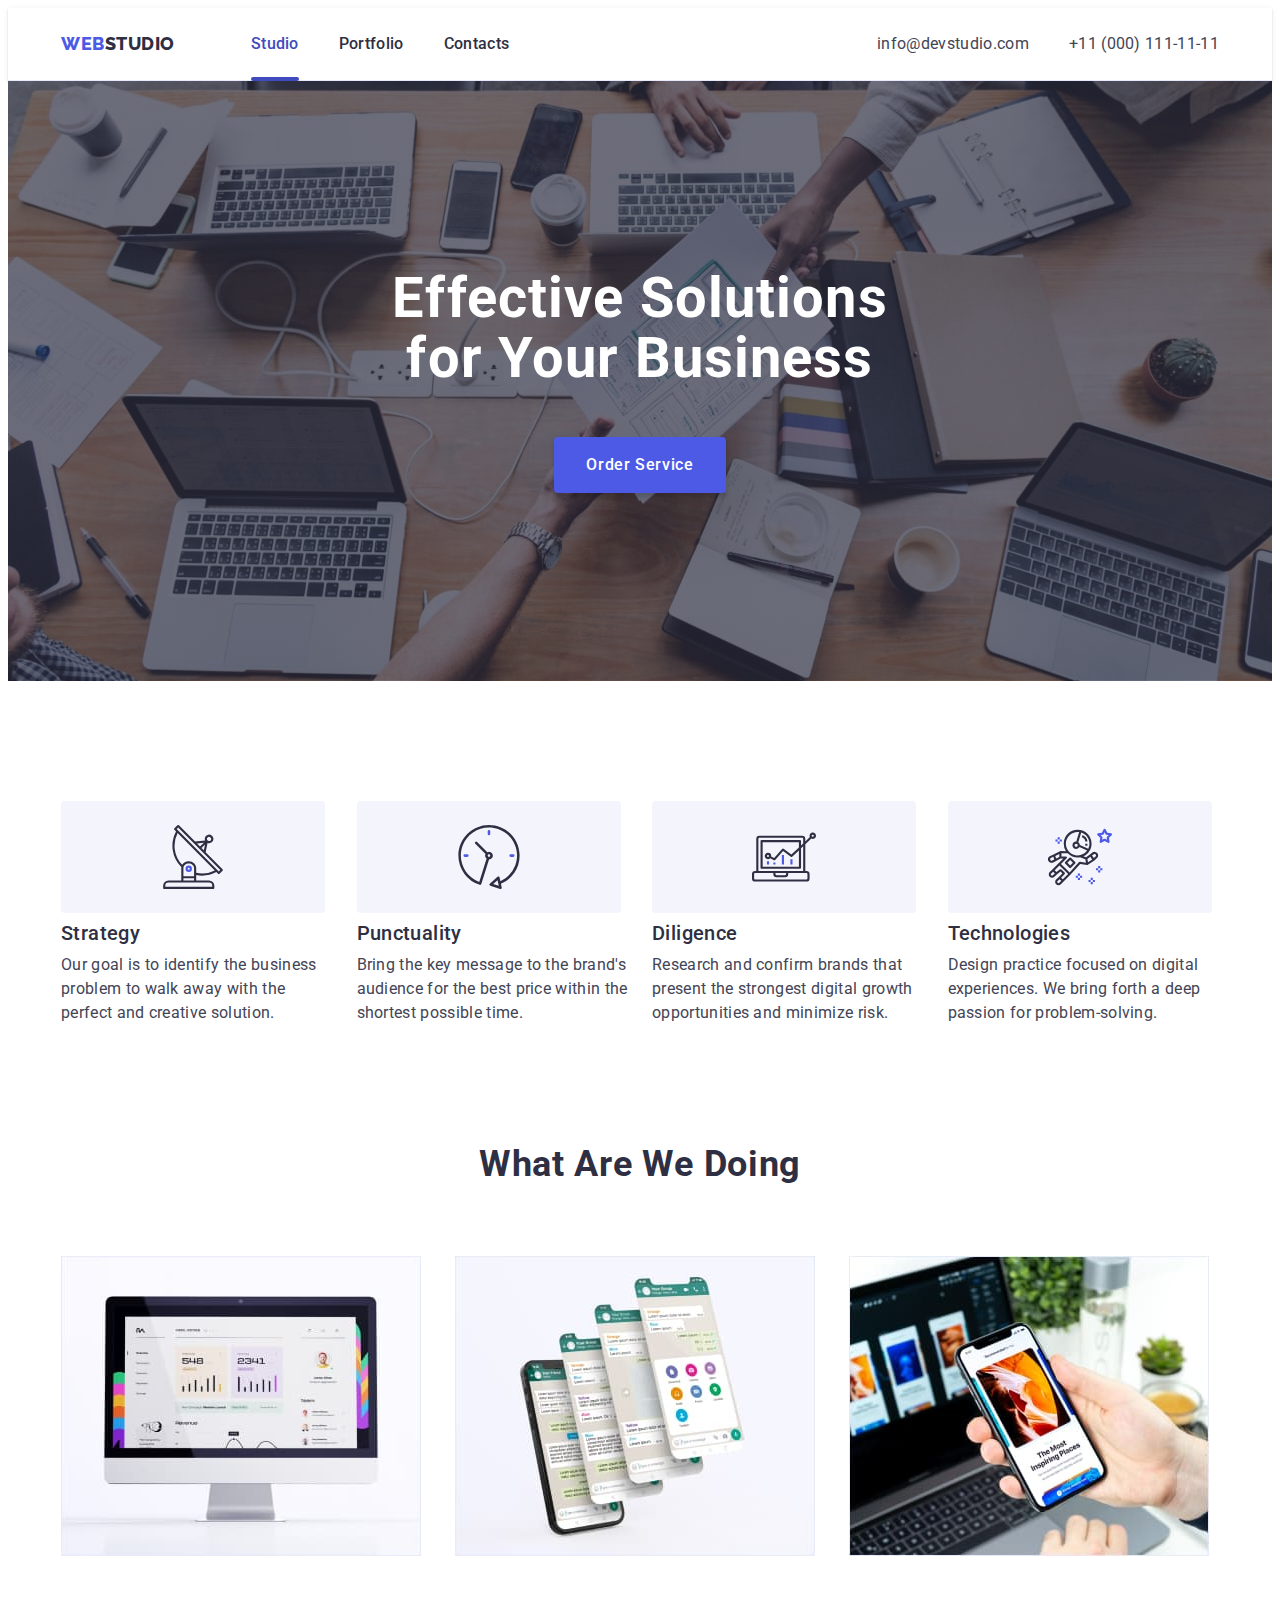
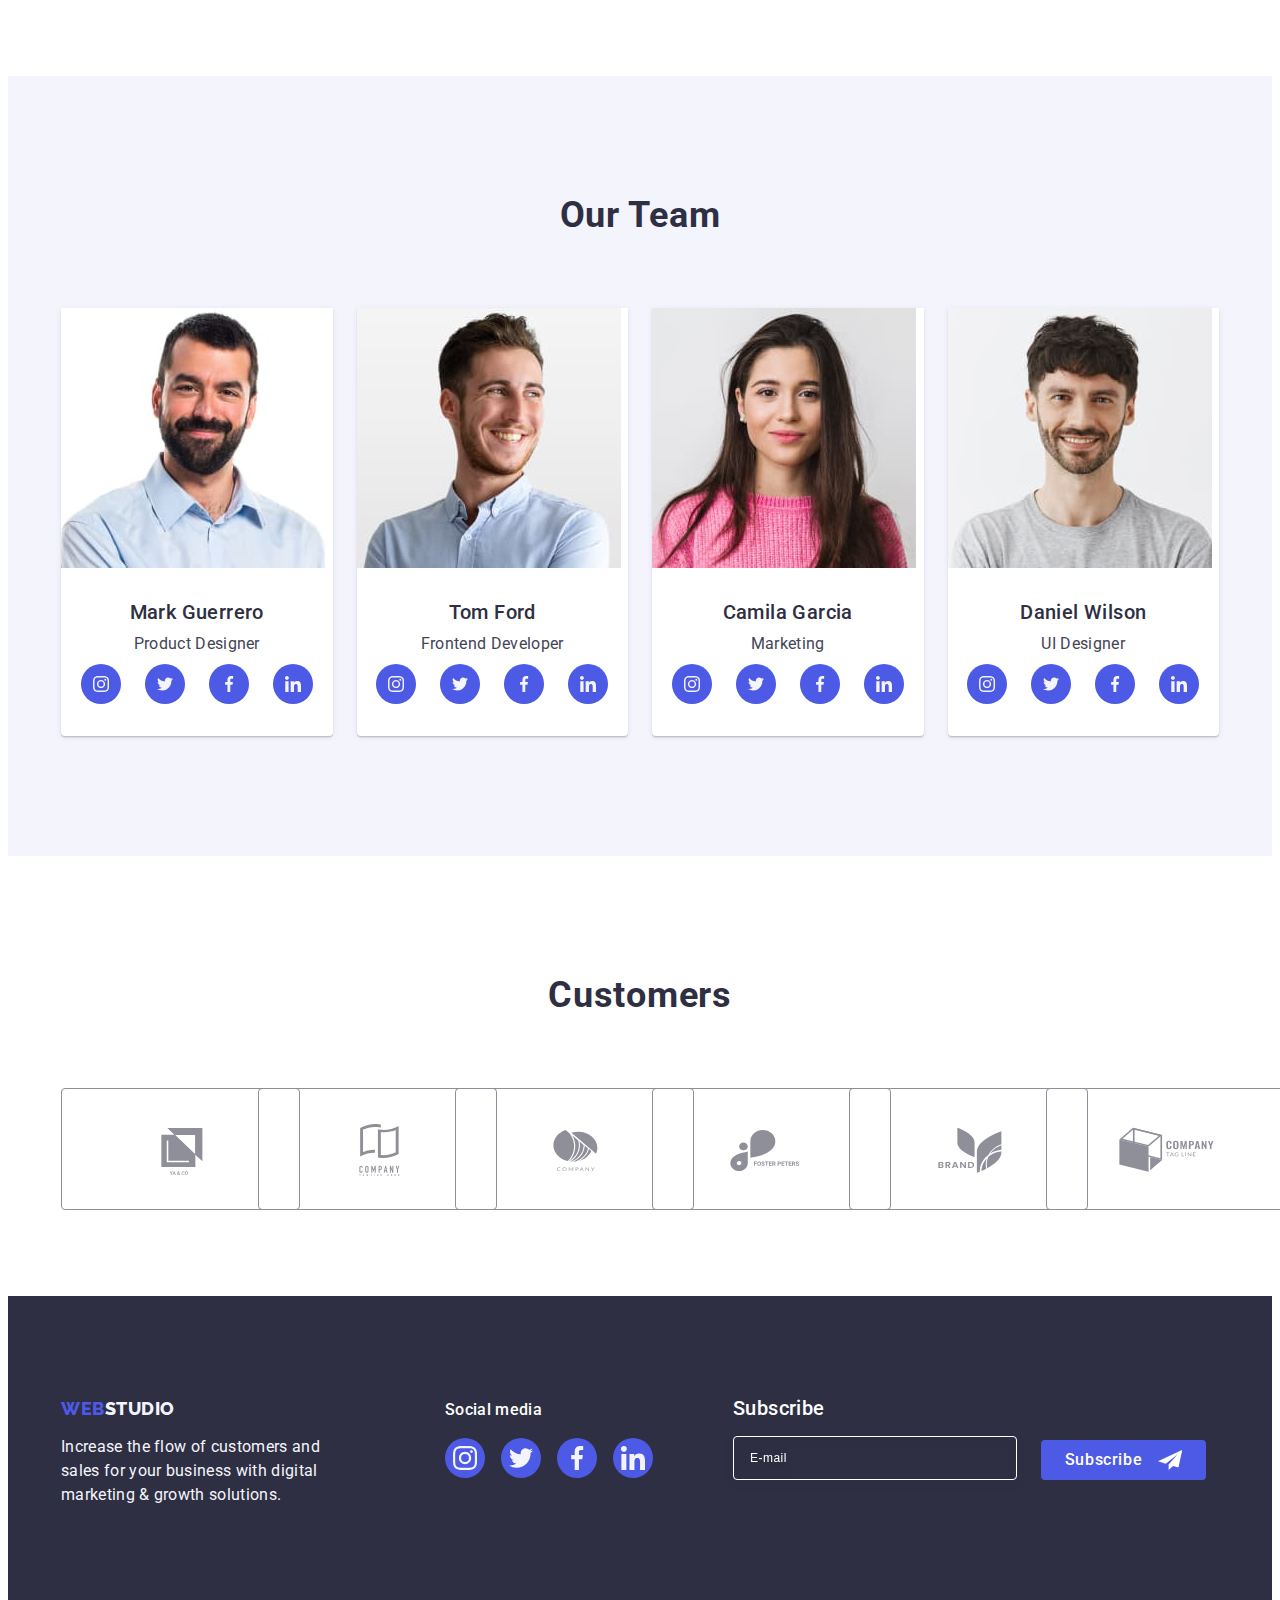
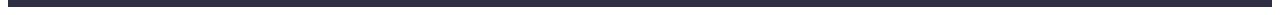
==== commit 24593fc1: "update 2.1" ====
--- a/index.html
+++ b/index.html
@@ -1,6 +1,5 @@
 <!DOCTYPE html>
 <html lang="en">
-
 <head>
   <meta charset="UTF-8" />
   <meta http-equiv="X-UA-Compatible" content="IE=edge" />
@@ -370,19 +369,19 @@
         </ul>
       </div>
       <div class="footer-subscribe-form-container">
+        <p class="subscribe-form-subtitle subtitle">Subscribe</p>
         <form class="subscribe-form">
           <label class="subscribe-form-field">
-            <span class="subscribe-form-field-description subscribe-description">Subscribe</span>
-            <input class="subscribe-form-input" type="email" name="user_email" required placeholder="E-mail">
+            <input class="subscribe-form-input" name="user_email" type="email" required placeholder="E-mail">
           </label>
           <button class="subscribe-form-btn button" type="submit">Subscribe
-            <svg class="subscribe-btn-icon" width="24" height="20">
+            <svg class="subscribe-btn-icon" width="24" height="24">
               <use href="./images/icons.svg#icon-subscribe"></use>
             </svg>
           </button>
-          </а>
         </form>
       </div>
+    </div>
   </footer>
   <div class="backdrop is-hidden" data-modal>
     <div class="modal">
@@ -392,47 +391,61 @@
         </svg>
       </button>
         <p class="modal-subtitle">Leave your contacts and we will call you back</p>
-        <div class="contact-form-wrapper">
         <form class="contact-form">
-          <label class="contact-form-field-wrapper">
-            <span class="contact-form-field-description">Name</span>
-            <input class="contact-form-input" type="text" name="user_first_name" required pattern="[a-zA-z]+">
-            <svg class="contact-form-input-icon" width="12" height="12">
-              <use href="./images/icons.svg#icon-name"></use>
-            </svg>
+          <div class="contact-form-wrapper">
+          <label for="user-name" class="contact-form-field-wrapper">
+              Name
+              <div class="contact-form-input-wrapper">
+                <input class="contact-form-input" id="user-name" type="text" name="user-name" required pattern="[a-zA-z]+">
+                <svg class="contact-form-input-icon" width="18" height="24">
+                  <use href="./images/icons.svg#icon-name"></use>
+                </svg>
+              </div>
           </label>
-          <label class="contact-form-field-wrapper">
-            <span class="contact-form-field-description">Phone</span>
-            <input class="contact-form-input" type="tel" name="user_tel" required
-              pattern="[0-9]{3}-[0-9]{3}-[0-9]{2}-[0-9]{2}" title="XXX-XXX-XX-XX">
-            <svg class="contact-form-input-icon" width="13" height="13">
-              <use href="./images/icons.svg#icon-phone"></use>
-            </svg>
+          </div>
+          <div class="contact-form-wrapper">
+            <label for="user_tel" class="contact-form-field-wrapper">
+              Phone
+              <div class="contact-form-input-wrapper">
+                <input class="contact-form-input" id="user_tel" type="tel" name="user_tel" required
+                pattern="[0-9]{3}-[0-9]{3}-[0-9]{2}-[0-9]{2}" title="XXX-XXX-XX-XX">
+              <svg class="contact-form-input-icon" width="18" height="24">
+                <use href="./images/icons.svg#icon-phone"></use>
+              </svg>
+            </div>
+            </label>
+          </div>
+          <div class="contact-form-wrapper">
+            <label for="email" class="contact-form-field-wrapper">
+              Email
+              <div class="contact-form-input-wrapper">
+                <input class="contact-form-input" id="email" type="email" name="user_email">
+                <svg class="contact-form-input-icon" width="18" height="24">
+                  <use href="./images/icons.svg#icon-email"></use>
+                </svg>
+              </div>
+            </label>
+          </div>
+          <div class="contact-form-comment-wrapper">
+          <label for="user_comment" class="contact-form-field-wrapper">
+            Comment 
+            <textarea class="contact-form-comment" id="user_comment" name="user_comment" placeholder="Text input"></textarea>
           </label>
-          <label class="contact-form-field-wrapper">
-            <span class="contact-form-field-description">Email</span>
-            <input class="contact-form-input" type="email" name="user_email">
-            <svg class="contact-form-input-icon" width="15" height="12">
-              <use href="./images/icons.svg#icon-email"></use>
-            </svg>
-          </label>
-          <label class="contact-form-field-wrapper">
-            <span class="contact-form-field-description">Comment</span> 
-            <textarea class="contact-form-comment" name="user_comment" placeholder="Text input"></textarea>
-          </label>
-          <label class="contact-form-checkbox-wrapper">
-            <input class="contact-form-checkbox" type="checkbox" name="user_policy" required>
-            <span class="custom-policy-checkbox">
-              <svg class="contact-form-checkbox-icon" width="10" height="8">
-              <use class="contact-form-checkmark" href="./images/icons.svg#icon-check-mark"></use>
-            </svg>
-          </span>
-            I accept the terms and conditions of the <a
-              class="contact-form-checkbox-link" href="">Privacy Policy</a>
-          </label>
+         </div>
+          <div class="contact-form-checkbox-wrapper">
+              <input class="contact-form-checkbox visually-hidden" id="user-privacy" type="checkbox" name="user-privacy" value="true" required>
+              <label for="user-privacy" class="contact-form-privacy-wrapper">
+                <span class="custom-policy-checkbox">
+                  <svg class="contact-form-checkbox-icon" width="10" height="8">
+                  <use class="contact-form-checkmark" href="./images/icons.svg#icon-check-mark"></use>
+                </svg>
+              </span>
+                I accept the terms and conditions of the
+                 <a class="contact-form-checkbox-link" href="">Privacy Policy</a>
+              </label>
+          </div>
           <button class="contact-form-submit-btn" type="submit">Send</button>
         </form>
-      </div>
     </div>
   </div>
   <script src="./js/modal.js"></script>
--- a/css/styles.css
+++ b/css/styles.css
@@ -123,8 +123,7 @@
   color: var(--primary-text-color);
   margin-bottom: 72px;
 }
-.subtitle,
-.subscribe-description {
+.subtitle {
   font-weight: 500;
   font-size: 20px;
   line-height: 1.2;
@@ -478,18 +477,23 @@
   align-items: end;
 }
 
-.subscribe-form-field-description {
+.subscribe-form-subtitle {
   display: block;
   color: var(--white-background);
   margin-bottom: 16px;
 }
+.subscribe-form-field {
+  margin-right: 24px;
+}
 .subscribe-form-input {
+  font-size: 12px;
+  line-height: 1.5;
+  letter-spacing: 0.04em;
   width: 264px;
   height: 40px;
-  padding: 8px 16px;
-  margin-right: 24px;
-  color: var(--white-background);
-  background-color: var(--dark-background-color);
+  padding-left: 16px;
+  color: var(--white-background);
+  background-color: transparent;
   border: 1px solid var(--white-background);
   filter: drop-shadow(0px 4px 4px rgba(0, 0, 0, 0.15));
   border-radius: 4px;
@@ -502,17 +506,16 @@
   justify-content: center;
   align-items: center;
   min-width: 165px;
+  height: 40px;
   font-family: var(--main-font-family);
   font-style: normal;
   font-weight: 500;
   font-size: 16px;
   line-height: 1.5;
   letter-spacing: 0.04em;
+  color: var(--white-background);
   background-color: var(--accent-color);
-  padding: 8px 24px;
-  color: var(--white-background);
-  gap: 16px;
-  border: transparent;
+  border: none;
   border-radius: 4px;
   transition: background-color var(--transition-dur-and-time-func);
 }
@@ -522,6 +525,7 @@
 }
 .subscribe-btn-icon {
   fill: var(--white-background);
+  margin-left: 16px;
 }
 /*=================== /FOOTER ======================*/
 
@@ -593,7 +597,7 @@
 }
 /*==================== /PORTFOLIO ====================*/
 
-/*==================== BACKDROP ====================*/
+/*==================== BACKDROP AND MODAL ====================*/
 .backdrop {
   position: fixed;
   top: 0;
@@ -645,9 +649,6 @@
 .modal-close-btn-icon {
   transition: fill var(--transition-dur-and-time-func);
 }
-.contact-form-wrapper {
-  position: relative;
-}
 .modal-subtitle {
   font-style: normal;
   font-weight: 500;
@@ -658,104 +659,94 @@
   color: var(--primary-text-color);
   margin-bottom: 16px;
 }
+.contact-form-wrapper {
+  margin-bottom: 8px;
+}
 .contact-form-field-wrapper {
   display: block;
-  margin-bottom: 8px;
+  font-style: normal;
+  font-weight: 400;
+  font-size: 12px;
+  line-height: 1.17;
+  letter-spacing: 0.04em;
+  color: var(--subtle-text);
+  margin-bottom: 4px;
+}
+.contact-form-input-wrapper {
+  position: relative;
 }
 .contact-form-input {
   width: 100%;
   height: 40px;
-  padding: 11px 0 11px 38px;
+  padding-left: 38px;
   border: 1px solid rgba(46, 47, 66, 0.4);
   border-radius: 4px;
-  outline: none;
+  background-color: transparent;
+  outline: transparent;
   transition: border-color var(--transition-dur-and-time-func);
 }
 
 .contact-form-input:focus {
   border-color: var(--accent-color);
 }
-.contact-form-field-description {
-  font-style: normal;
-  font-weight: 400;
-  font-size: 12px;
-  line-height: 1.16;
-  letter-spacing: 0.04em;
-  color: var(--subtle-text);
-}
-.contact-form-field-description {
-  display: block;
-  margin-bottom: 4px;
-}
-
 .contact-form-input-icon {
   position: absolute;
   left: 16px;
-  transform: translateY(110%);
+  top: 50%;
+  transform: translateY(-50%);
   fill: var(--dark-background-color);
   transition: fill var(--transition-dur-and-time-func);
 }
 .contact-form-input:focus + .contact-form-input-icon {
   fill: var(--accent-color);
 }
+.contact-form-comment-wrapper {
+  margin-bottom: 16px;
+}
 .contact-form-comment {
   font-style: normal;
   font-weight: 400;
   font-size: 12px;
-  line-height: 1.16;
+  line-height: 1.17;
   letter-spacing: 0.04em;
-  color: var(--subtle-text);
   width: 100%;
   height: 120px;
   padding: 8px 16px;
+  color: rgba(46, 47, 66, 0.4);
+  background-color: transparent;
   border: 1px solid rgba(46, 47, 66, 0.4);
   border-radius: 4px;
   resize: none;
-  outline: none;
+  outline: transparent;
   transition: border-color var(--transition-dur-and-time-func);
 }
 .contact-form-comment:focus {
   border-color: var(--accent-color);
 }
-.contact-form-comment::placeholder {
-  font-style: normal;
-  font-weight: 400;
+.contact-form-checkbox-wrapper {
+  margin-bottom: 24px;
+}
+.contact-form-privacy-wrapper {
   font-size: 12px;
-  line-height: 1.16;
+  line-height: 1.17;
   letter-spacing: 0.04em;
   color: var(--subtle-text);
 }
-.contact-form-checkbox-wrapper {
-  display: block;
-  font-style: normal;
-  font-weight: 400;
-  font-size: 12px;
-  line-height: 1.16;
-  letter-spacing: 0.04em;
-  color: var(--subtle-text);
-  margin-bottom: 24px;
-}
-.contact-form-checkbox {
-  appearance: none;
-  position: absolute;
-}
 .custom-policy-checkbox {
   display: inline-flex;
   justify-content: center;
   align-items: center;
   width: 16px;
   height: 16px;
-  fill: var(--light-text-color);
+  fill: transparent;
   border: 1px solid rgba(46, 47, 66, 0.4);
   border-radius: 2px;
 }
-.contact-form-checkbox:checked + .custom-policy-checkbox .contact-form-checkmark,
-.contact-form-checkbox:checked + .custom-policy-checkbox {
-  opacity: 1;
+.contact-form-checkbox:checked + .contact-form-privacy-wrapper .custom-policy-checkbox {
   background-color: var(--next-accent-color);
-}
-.contact-form-checkmark {
-  opacity: 0;
+  border: none;
+  fill: var(--white-background);
+  border-color: var(--next-accent-color);
 }
 .contact-form-checkbox-link {
   color: var(--accent-color);
@@ -770,15 +761,15 @@
   text-align: center;
   letter-spacing: 0.04em;
   min-width: 169px;
+  height: 56px;
   margin-left: auto;
   margin-right: auto;
-  padding: 16px 32px;
   gap: 10px;
   color: var(--white-background);
   background: var(--accent-color);
   box-shadow: 0px 4px 4px rgba(0, 0, 0, 0.15);
   border-radius: 4px;
-  border-color: transparent;
+  border: none;
   transition: background-color var(--transition-dur-and-time-func);
 }
 .contact-form-submit-btn:hover,
@@ -790,4 +781,4 @@
   visibility: hidden;
   pointer-events: none;
 }
-/*==================== /BACKDROP ====================*/
+/*==================== /BACKDROP AND MODAL ====================*/
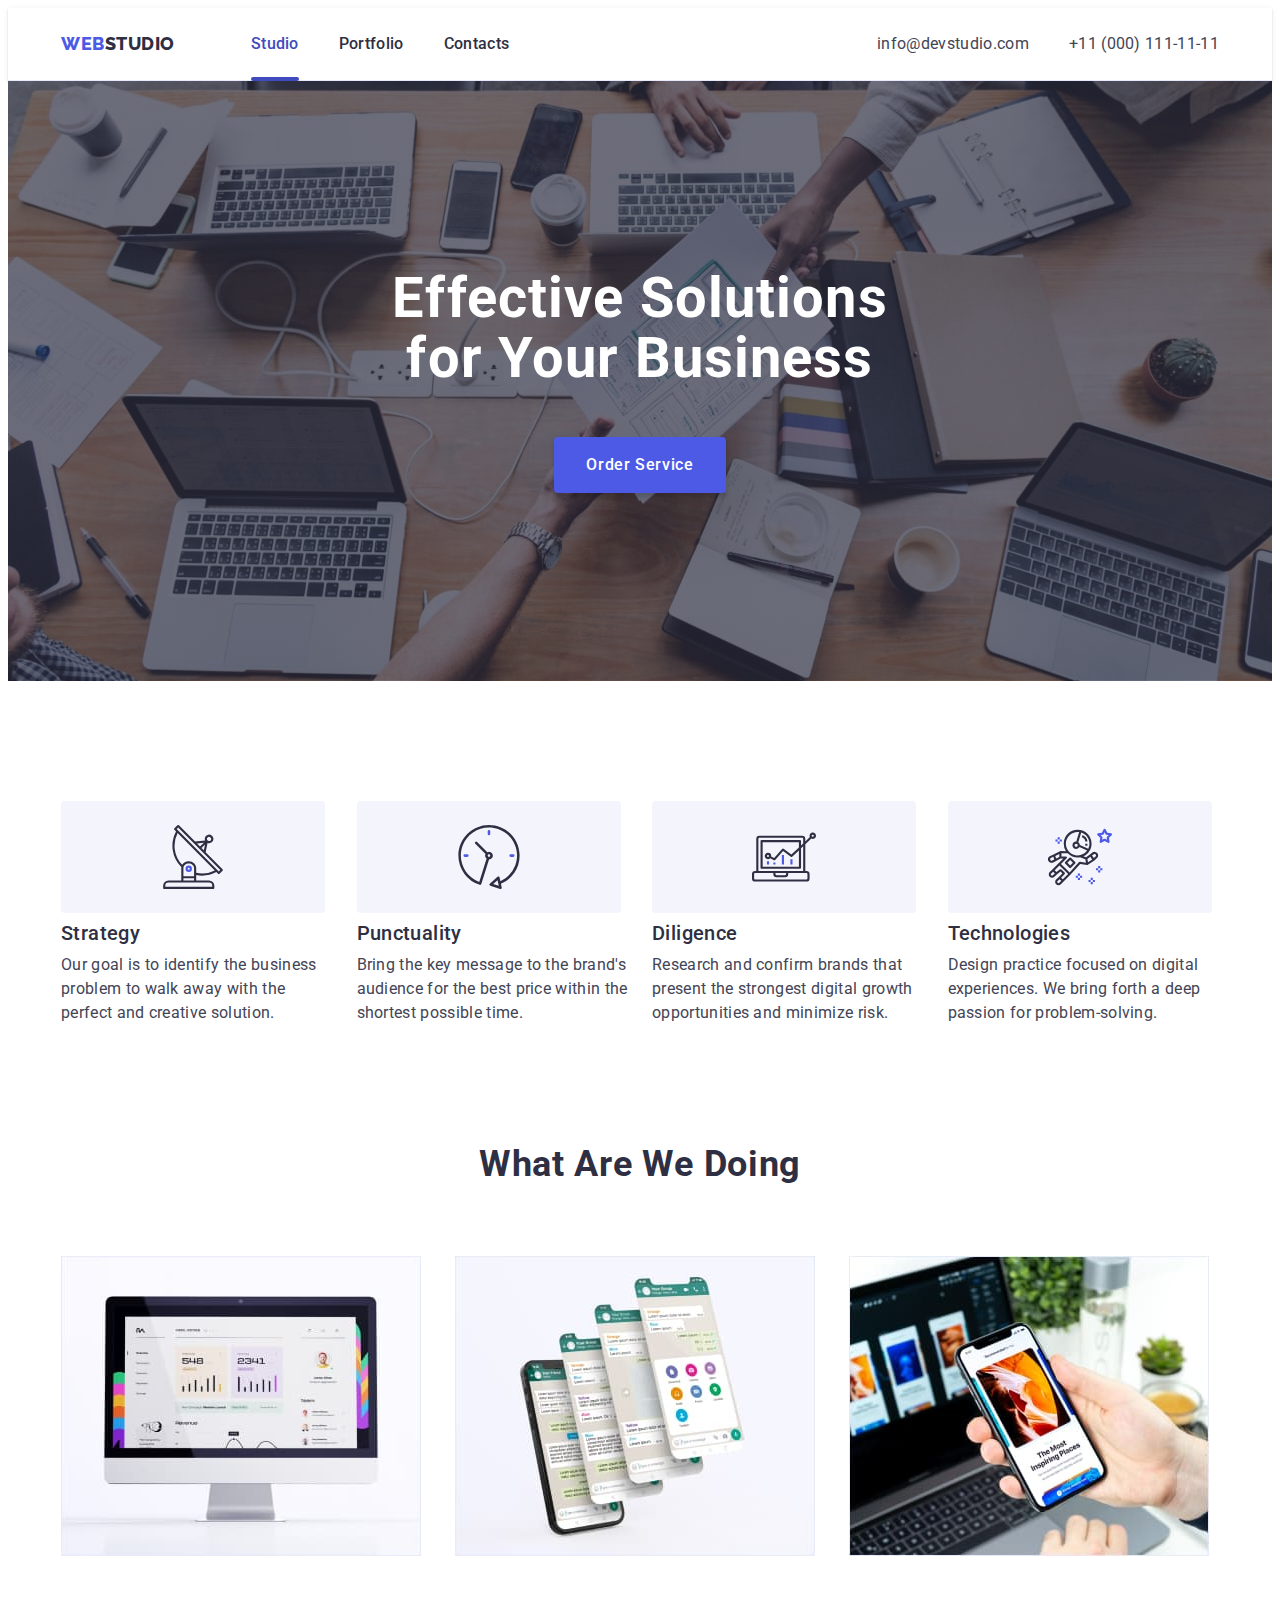
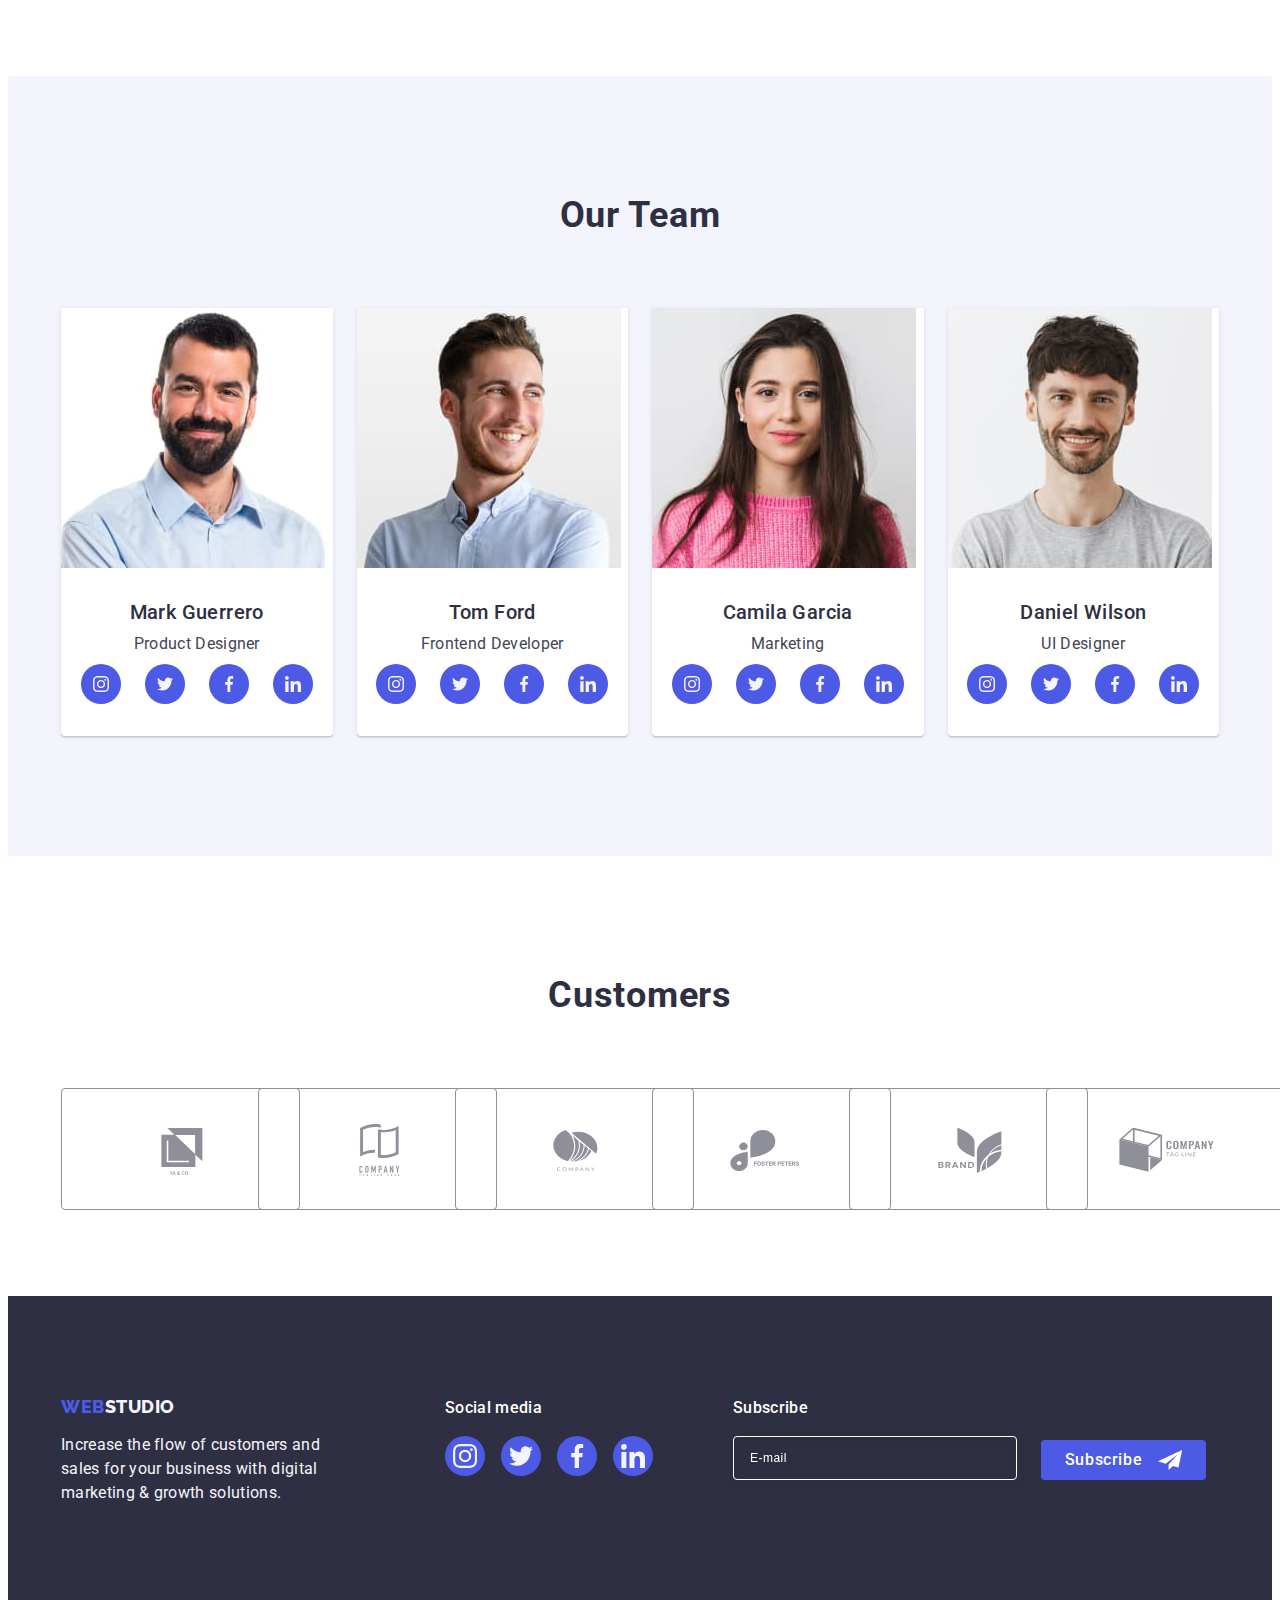
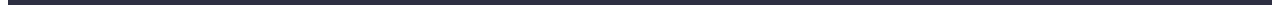
==== commit 191df2fa: "update v2.1.1" ====
--- a/index.html
+++ b/index.html
@@ -372,7 +372,7 @@
         <p class="subscribe-form-subtitle subtitle">Subscribe</p>
         <form class="subscribe-form">
           <label class="subscribe-form-field">
-            <input class="subscribe-form-input" name="user_email" type="email" required placeholder="E-mail">
+            <input class="subscribe-form-input" name="user_email_for_subscribe" type="email" required placeholder="E-mail">
           </label>
           <button class="subscribe-form-btn button" type="submit">Subscribe
             <svg class="subscribe-btn-icon" width="24" height="24">
@@ -395,17 +395,18 @@
           <div class="contact-form-wrapper">
           <label for="user-name" class="contact-form-field-wrapper">
               Name
+            </label>
               <div class="contact-form-input-wrapper">
                 <input class="contact-form-input" id="user-name" type="text" name="user-name" required pattern="[a-zA-z]+">
                 <svg class="contact-form-input-icon" width="18" height="24">
                   <use href="./images/icons.svg#icon-name"></use>
                 </svg>
               </div>
-          </label>
           </div>
           <div class="contact-form-wrapper">
             <label for="user_tel" class="contact-form-field-wrapper">
               Phone
+            </label>
               <div class="contact-form-input-wrapper">
                 <input class="contact-form-input" id="user_tel" type="tel" name="user_tel" required
                 pattern="[0-9]{3}-[0-9]{3}-[0-9]{2}-[0-9]{2}" title="XXX-XXX-XX-XX">
@@ -413,24 +414,23 @@
                 <use href="./images/icons.svg#icon-phone"></use>
               </svg>
             </div>
-            </label>
           </div>
           <div class="contact-form-wrapper">
             <label for="email" class="contact-form-field-wrapper">
               Email
+            </label>
               <div class="contact-form-input-wrapper">
                 <input class="contact-form-input" id="email" type="email" name="user_email">
                 <svg class="contact-form-input-icon" width="18" height="24">
                   <use href="./images/icons.svg#icon-email"></use>
                 </svg>
               </div>
-            </label>
           </div>
           <div class="contact-form-comment-wrapper">
           <label for="user_comment" class="contact-form-field-wrapper">
-            Comment 
+            Comment
+          </label>
             <textarea class="contact-form-comment" id="user_comment" name="user_comment" placeholder="Text input"></textarea>
-          </label>
          </div>
           <div class="contact-form-checkbox-wrapper">
               <input class="contact-form-checkbox visually-hidden" id="user-privacy" type="checkbox" name="user-privacy" value="true" required>
--- a/css/styles.css
+++ b/css/styles.css
@@ -479,6 +479,8 @@
 
 .subscribe-form-subtitle {
   display: block;
+  font-size: 16px;
+  line-height: 1.5;
   color: var(--white-background);
   margin-bottom: 16px;
 }
